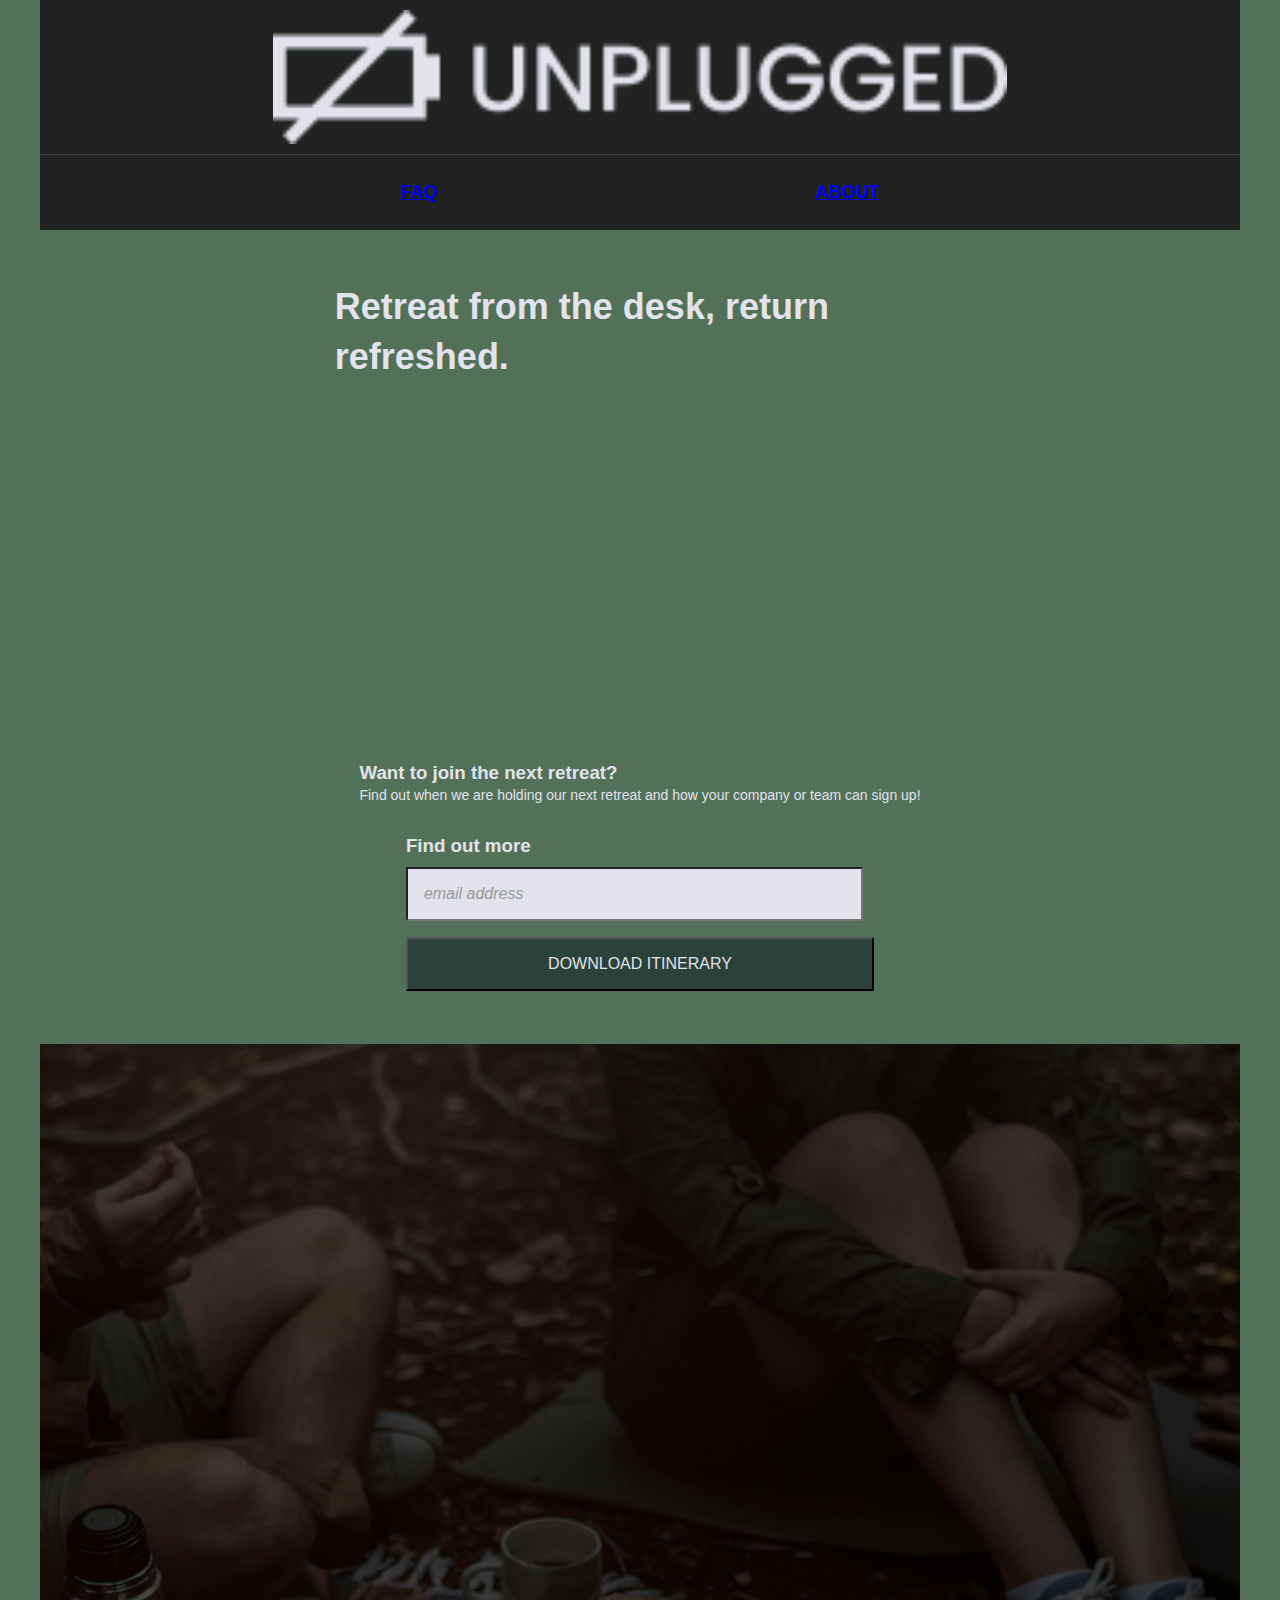
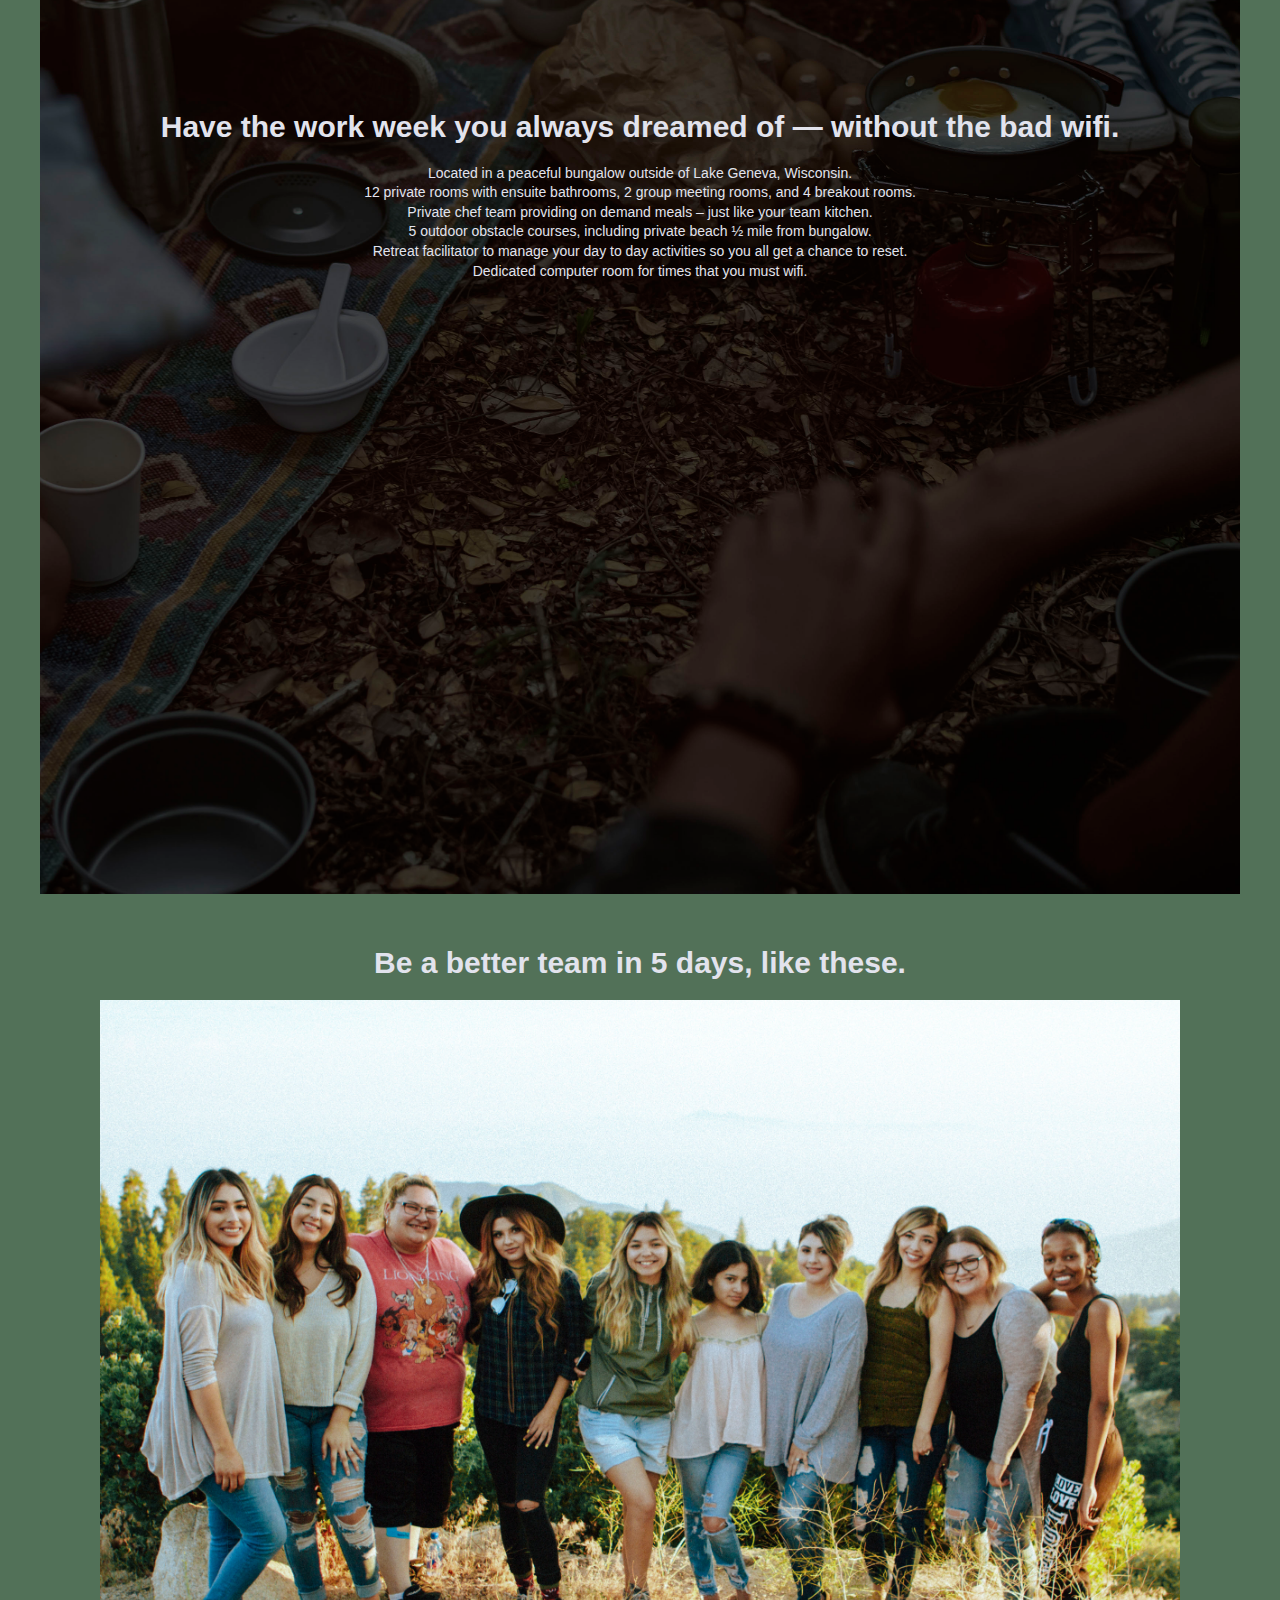
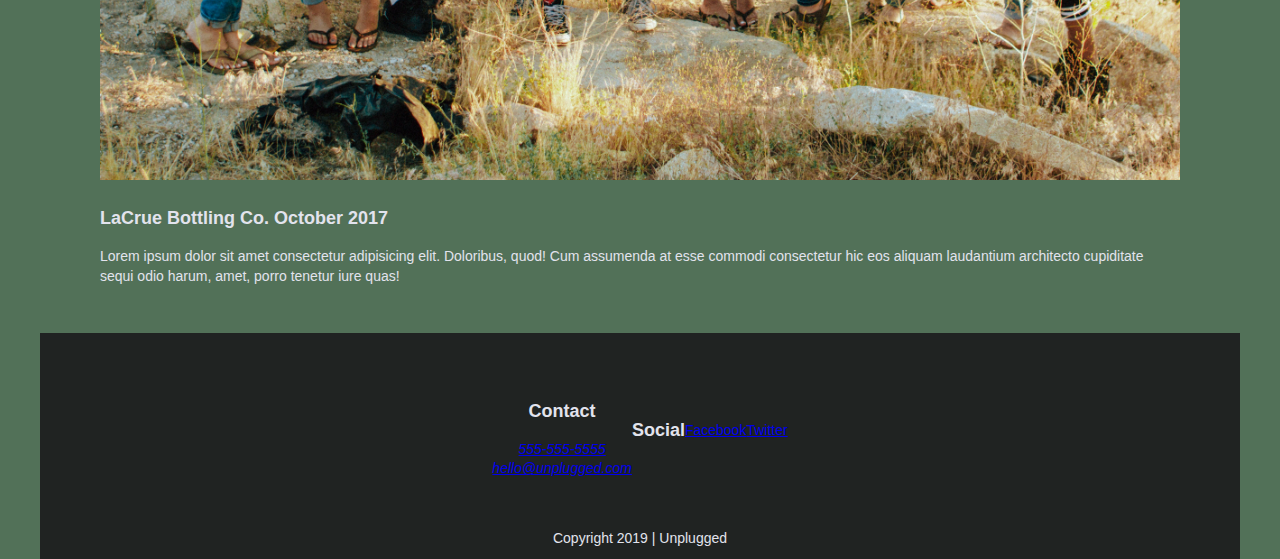
==== index.html @ 8e1329d7 "Add initial padding/margin/font-sizes." ====
<!doctype html>
<html class="no-js" lang="en">

<head>
  <meta charset="utf-8">
  <meta http-equiv="x-ua-compatible" content="ie=edge">
  
  <title>Unplugged Retreat</title>
  
  <meta name="description" content="">
  <meta name="viewport" content="width=device-width, initial-scale=1, shrink-to-fit=no">

  <link rel="manifest" href="site.webmanifest">
  <link rel="apple-touch-icon" href="icon.png">
  <!-- Place favicon.ico in the root directory -->

  <link rel="stylesheet" href="css/normalize.css">
  <link rel="stylesheet" href="css/main.css">
</head>

<body>
  <!--[if lte IE 9]>
    <p class="browserupgrade">You are using an <strong>outdated</strong> browser. Please <a href="https://browsehappy.com/">upgrade your browser</a> to improve your experience and security.</p>
  <![endif]-->

  <header>
    <div class="content-wrapper">
      <figure>
        <a href="#">
          <img src="img/logo.png" alt="unplugged logo">
        </a>
      </figure>
    </div> <!-- end of content-wrapper div -->

    <div class="header-divider"></div>

    <div class="content-wrapper">
      <nav>
        <ul>
          <li><a href="faq/index.html" target="_blank">FAQ</a></li>
          <li><a href="about/index.html" target="_blank">About</a></li>
        </ul>
      </nav>
    </div> <!-- end of content-wrapper div -->
  </header>

  <main>
    <section class="hero-area">
      <div class="content-wrapper">
        <h1>Retreat from the desk, return refreshed.</h1>
      </div> <!-- end of content-wrapper div -->
    </section>

    <aside>
        <div class="content-wrapper">
          <div class="form-description">
            <h3>Want to join the next retreat?</h3>
            <p>Find out when we are holding our next retreat and how your company or team can sign up!</p>
          </div>

        <div class="form">
          <h3>Find out more</h3>
          <input type="text" name="name" value="email address">
          <input type="button" value="Download Itinerary">
          <!-- <button class="button">Download itinerary</button> <------ different way to write this, above. -->
        </div>
      </div>
    </aside>

    <section class="features">
      <div class="content-wrapper">

        <h2>Have the work week you always dreamed of &mdash; without the bad wifi.</h2>

        <div class="features-items">
          <article>
            <!-- image (tent) -->
            <p class="fontawesome-icon"></p>
            <p class="features-item-description">Located in a peaceful bungalow outside of Lake Geneva, Wisconsin.</p>
          </article>

          <article>
            <!-- image (bed) -->
            <p class="fontawesome-icon"></p>
            <p class="features-item-description">12 private rooms with ensuite bathrooms, 2 group meeting rooms, and 4 breakout rooms.</p>
          </article>

          <article>
            <!-- image (utensils) -->
            <p class="fontawesome-icon"></p>
            <p class="features-item-description">Private chef team providing on demand meals &ndash; just like your team kitchen.</p>
          </article>

          <article>
            <!-- image (shoe prints) -->
            <p class="fontawesome-icon"></p>
            <p class="features-item-description">5 outdoor obstacle courses, including private beach &frac12; mile from bungalow.</p>
          </article>

          <article>
            <!-- image (smile) -->
            <p class="fontawesome-icon"></p>
            <p class="features-item-description">Retreat facilitator to manage your day to day activities so you all get a chance to reset.</p>
          </article>

          <article>
            <!-- image (wifi) -->
            <p class="fontawesome-icon"></p>
            <p class="features-item-description">Dedicated computer room for times that you must wifi.</p>
          </article>
        </div> <!-- end of features-items div -->

      </div> <!-- end of content-wrapper div -->
    </section>

    <section class="reviews">
      <div class="content-wrapper">
        <h2>Be a better team in 5 days, like these.</h2>
        <figure>
          <img src="img/omar-lopez-296944-unsplash.jpg" alt="Image of LaCrue Bottling Company team outside at the Unplugged Retreat.">
        </figure>

        <article>
          <div>
            <h4>LaCrue Bottling Co. October 2017</h4>
            <p>Lorem ipsum dolor sit amet consectetur adipisicing elit. Doloribus, quod! Cum assumenda at esse commodi consectetur hic eos aliquam laudantium architecto cupiditate sequi odio harum, amet, porro tenetur iure quas!</p>
          </div>
        </article>
      </div> <!-- end of content-wrapper div -->
    </section>
    
  </main>

  <footer>
    <div class="content-wrapper">
      <div class="footer-content">
        <div class="contact">
          <h4>Contact</h4>
          <address>
              <a href="tel:+5555555555">555-555-5555</a><br>
              <a href="mailto:hello@unplugged.com">hello@unplugged.com</a>
          </address>
          <!-- address content updated to be consistent with MDN docs, accessed 2.4.19. 
          div's and classes adjusted, as address had been used as a structural element.
          https://developer.mozilla.org/en-US/docs/Web/HTML/Element/address -->
        </div>
        <div class="social">
          <h4>Social</h4>
          <!--add links and icons here: facebook, twitter, instagram-->
          <div class="social-icons">
            <p><a href="https://www.facebook.com" target="_blank">Facebook</a></p>
            <p><a href="https://www.twitter.com" target="_blank">Twitter</a></p>
            <p><a href="https://www.instagram.com" target="_blank"></a></p>
          </div>
        </div>
      </div> <!-- end of footer-content div -->

    </div> <!-- end of content-wrapper div -->

    <div class="copyright">
      <p>Copyright 2019 | Unplugged</p>
    </div>
  </footer>

  <script src="js/vendor/modernizr-3.6.0.min.js"></script>
  <script src="https://code.jquery.com/jquery-3.3.1.min.js" integrity="sha256-FgpCb/KJQlLNfOu91ta32o/NMZxltwRo8QtmkMRdAu8=" crossorigin="anonymous"></script>
  <script>window.jQuery || document.write('<script src="js/vendor/jquery-3.3.1.min.js"><\/script>')</script>
  <script src="js/plugins.js"></script>
  <script src="js/main.js"></script>

  <!-- Google Analytics: change UA-XXXXX-Y to be your site's ID. -->
  <script>
    window.ga = function () { ga.q.push(arguments) }; ga.q = []; ga.l = +new Date;
    ga('create', 'UA-XXXXX-Y', 'auto'); ga('send', 'pageview')
  </script>
  <script src="https://www.google-analytics.com/analytics.js" async defer></script>
</body>

</html>
---- css/main.css ----
/*! HTML5 Boilerplate v6.1.0 | MIT License | https://html5boilerplate.com/ */

/*
 * What follows is the result of much research on cross-browser styling.
 * Credit left inline and big thanks to Nicolas Gallagher, Jonathan Neal,
 * Kroc Camen, and the H5BP dev community and team.
 */

/* ==========================================================================
   Base styles: opinionated defaults
   ========================================================================== */

html {
    color: #222;
    font-size: 1em;
    line-height: 1.4;
}

/*
 * Remove text-shadow in selection highlight:
 * https://twitter.com/miketaylr/status/12228805301
 *
 * Vendor-prefixed and regular ::selection selectors cannot be combined:
 * https://stackoverflow.com/a/16982510/7133471
 *
 * Customize the background color to match your design.
 */

::-moz-selection {
    background: #b3d4fc;
    text-shadow: none;
}

::selection {
    background: #b3d4fc;
    text-shadow: none;
}

/*
 * A better looking default horizontal rule
 */

hr {
    display: block;
    height: 1px;
    border: 0;
    border-top: 1px solid #ccc;
    margin: 1em 0;
    padding: 0;
}

/*
 * Remove the gap between audio, canvas, iframes,
 * images, videos and the bottom of their containers:
 * https://github.com/h5bp/html5-boilerplate/issues/440
 */

audio,
canvas,
iframe,
img,
svg,
video {
    vertical-align: middle;
}

/*
 * Remove default fieldset styles.
 */

fieldset {
    border: 0;
    margin: 0;
    padding: 0;
}

/*
 * Allow only vertical resizing of textareas.
 */

textarea {
    resize: vertical;
}

/* ==========================================================================
   Browser Upgrade Prompt
   ========================================================================== */

.browserupgrade {
    margin: 0.2em 0;
    background: #ccc;
    color: #000;
    padding: 0.2em 0;
}

/* ==========================================================================
   Author's custom styles
   ========================================================================== */

/* ---------------- Base styles ---------------- */

html {
    font-size: 16px;
}

body {
    background: rgb(82, 113, 88);
    /* update font-family later */
	color: rgb(226, 227, 237);
    font-family: Arial, Helvetica, sans-serif;
    font-size: 1em;
    margin: 0 auto;
    display: flex;
    justify-content: center;
    align-items: center;
    flex-flow: row wrap;
}

h1,
h2,
h3,
h4 {
    /* font-family: poppins */
    font-weight: 700;
    margin: 0;
}
h1 {
    font-size: 2.25em;
    margin-top: 52px;
}
h2 {
    font-size: 1.875em;
    margin: 48px 0 16px 0;
}
h4 {
    font-size: 1.125em;
    margin: 16px 0;
}

p,
address {
    margin: 0;
    /* font-family: open-sans */
    font-size: 0.875em;
}

/* ---------------- Mobile styles ---------------- */

/* --- Container / Layout --- */

header, 
main,
footer {
    max-width: 1200px;
    width: 100%;
    font-size: 1em;
    display: flex;
    justify-content: center;
    align-items: center;
    flex-flow: row wrap;
}

.content-wrapper {
    width: 90%;
    margin: 0 auto;
    font-size: 1em;
    display: flex;
    justify-content: center;
    align-items: center;
    flex-flow: row wrap;
}

/* ---------------- Base Header/Footer styles ---------------- */

/*** Header ***/

header,
footer {
    background: rgb(32, 35, 34);
}

header .content-wrapper figure {
    width: 68%;
    margin: 10px auto;
}

header .content-wrapper figure a img {
    width: 100%;
}

.header-divider {
    width: 100%;
    background-color: rgb(58, 58, 58);
    height: 1px;
}

header nav {
    width: 46%;
    display: flex;
    justify-content: space-between;
    align-items: center;
    flex-flow: row wrap;
}

header nav ul {
    /* margin: 0; */
    width: 100%;
    padding-left: 0;
    display: flex;
    justify-content: space-between;
    align-items: center;
    list-style-type: none;
}

header nav ul li {
    font-size: 1.125em;
    font-weight: 700;
    text-transform: uppercase;
    padding: 0.5em;
}

/*** Footer ***/

.footer-content {
    width: 63%;
    display: flex;
    justify-content: center;
    align-items: center;
    flex-flow: row wrap;
    text-align: center;
}

footer .social {
    display: flex;
    justify-content: center;
    align-items: center;
}

footer .social-icons {
    display: flex;
    justify-content: space-around;
    align-items: center;
    flex-flow: row nowrap;
}

footer .footer-content {
    margin: 50px 0;
    display: flex;
    justify-content: center;
    align-items: center;
    flex-flow: row wrap;
}

footer .copyright {
    margin-bottom: 10px;
}

/* ---------------- Mobile styles - Main Page ---------------- */

/*** Main - Hero Area ***/

main {
    font-size: 1em;
    flex-flow: row wrap;
}

.hero-area {
    height: 500px;
    background: url(../img/jake-melara-30679-unsplash.jpg) rgb(82, 113, 88) no-repeat center center;
    background-size: cover;
    /* does this need the display flex, etc? */
}

/*** Main - Aside ***/

/* is display flex needed below, like noted in class notes? */
aside {
    display: flex;
    justify-content: center;
    align-items: center;
    flex-flow: row wrap;
}

.form-description {
    margin: 30px 0 8px 0;
}

.form {
    margin: 19px 0 45px 0;
}

aside .form input {
    margin: 8px 0;
    padding: 16px;
}

aside .form input[type="text"] {
    width: 90%;
    background-color: rgb(226, 227, 237);
    color: #999;
    font-style: italic;
}

aside .form input[type="button"] {
    width: 100%;
    background-color: rgb(42, 66, 58);
    border: ; /* Adjust later */
    color: rgb(226, 227, 237);
    text-transform: uppercase;
}

/*** Main - Features Section ***/

.features {
    height: 1450px;
    background: url(../img/rawpixel-800820-unsplash1.jpg) rgb(82, 113, 88) no-repeat center center;
    background-size: cover;

    display: flex;
    justify-content: center;
    align-items: center;
    flex-flow: row wrap;
}

.features .features-items {
    width: 63%;
    display: flex;
    justify-content: center;
    align-items: center;
    flex-flow: row wrap;
    text-align: center;
}

p .fontawesome-icon {
    
}

p .features-item-description {
    
}

/*** Main - Reviews Section ***/

.reviews {
    display: flex;
    justify-content: center;
    align-items: center;
    flex-flow: row wrap;
}

.reviews div figure {
    margin: 0;
    padding: 0;
}

.reviews div figure img {
    max-width: 1200px;
    width: 100%;
}

.reviews div article {
    margin: 10px 0 46px 0;
}

.reviews div article h3 {
    width: 55%;
}


/* ---------------- Mobile styles - About Page ---------------- */

/*** Main - Mission Area ***/

.mission {
    display: flex;
    justify-content: flex-start;
    align-items: center;
    flex-flow: row wrap;
}

.general-contact .content-wrapper {
    justify-content: flex-start;
}

/* don't think i need this as a flex container since it already is one, above...
.general-contact {
    display: flex;
    justify-content: flex-start;
    align-items: center;
    flex-flow: row wrap;
} */

/* ---------------- Mobile styles - FAQ Page ---------------- */

/*** Main - FAQ Area ***/

.faq {
    display: flex;
    justify-content: center;
    align-items: center;
    flex-flow: row wrap;
}

/* ---------------- Media Queries ---------------- */

/*** Min-width 768px ***/
@media all and (min-width: 768px) {

}

/*** Min-width 1200px ***/
@media all and (min-width: 768px) {
    
}












/* ==========================================================================
   Helper classes
   ========================================================================== */

/*
 * Hide visually and from screen readers
 */

.hidden {
    display: none !important;
}

/*
 * Hide only visually, but have it available for screen readers:
 * https://snook.ca/archives/html_and_css/hiding-content-for-accessibility
 *
 * 1. For long content, line feeds are not interpreted as spaces and small width
 *    causes content to wrap 1 word per line:
 *    https://medium.com/@jessebeach/beware-smushed-off-screen-accessible-text-5952a4c2cbfe
 */

.visuallyhidden {
    border: 0;
    clip: rect(0 0 0 0);
    height: 1px;
    margin: -1px;
    overflow: hidden;
    padding: 0;
    position: absolute;
    width: 1px;
    white-space: nowrap; /* 1 */
}

/*
 * Extends the .visuallyhidden class to allow the element
 * to be focusable when navigated to via the keyboard:
 * https://www.drupal.org/node/897638
 */

.visuallyhidden.focusable:active,
.visuallyhidden.focusable:focus {
    clip: auto;
    height: auto;
    margin: 0;
    overflow: visible;
    position: static;
    width: auto;
    white-space: inherit;
}

/*
 * Hide visually and from screen readers, but maintain layout
 */

.invisible {
    visibility: hidden;
}

/*
 * Clearfix: contain floats
 *
 * For modern browsers
 * 1. The space content is one way to avoid an Opera bug when the
 *    `contenteditable` attribute is included anywhere else in the document.
 *    Otherwise it causes space to appear at the top and bottom of elements
 *    that receive the `clearfix` class.
 * 2. The use of `table` rather than `block` is only necessary if using
 *    `:before` to contain the top-margins of child elements.
 */

.clearfix:before,
.clearfix:after {
    content: " "; /* 1 */
    display: table; /* 2 */
}

.clearfix:after {
    clear: both;
}

/* ==========================================================================
   EXAMPLE Media Queries for Responsive Design.
   These examples override the primary ('mobile first') styles.
   Modify as content requires.
   ========================================================================== */

@media only screen and (min-width: 35em) {
    /* Style adjustments for viewports that meet the condition */
}

@media print,
       (-webkit-min-device-pixel-ratio: 1.25),
       (min-resolution: 1.25dppx),
       (min-resolution: 120dpi) {
    /* Style adjustments for high resolution devices */
}

/* ==========================================================================
   Print styles.
   Inlined to avoid the additional HTTP request:
   https://www.phpied.com/delay-loading-your-print-css/
   ========================================================================== */

@media print {
    *,
    *:before,
    *:after {
        background: transparent !important;
        color: #000 !important; /* Black prints faster */
        -webkit-box-shadow: none !important;
        box-shadow: none !important;
        text-shadow: none !important;
    }

    a,
    a:visited {
        text-decoration: underline;
    }

    a[href]:after {
        content: " (" attr(href) ")";
    }

    abbr[title]:after {
        content: " (" attr(title) ")";
    }

    /*
     * Don't show links that are fragment identifiers,
     * or use the `javascript:` pseudo protocol
     */

    a[href^="#"]:after,
    a[href^="javascript:"]:after {
        content: "";
    }

    pre {
        white-space: pre-wrap !important;
    }
    pre,
    blockquote {
        border: 1px solid #999;
        page-break-inside: avoid;
    }

    /*
     * Printing Tables:
     * http://css-discuss.incutio.com/wiki/Printing_Tables
     */

    thead {
        display: table-header-group;
    }

    tr,
    img {
        page-break-inside: avoid;
    }

    p,
    h2,
    h3 {
        orphans: 3;
        widows: 3;
    }

    h2,
    h3 {
        page-break-after: avoid;
    }
}
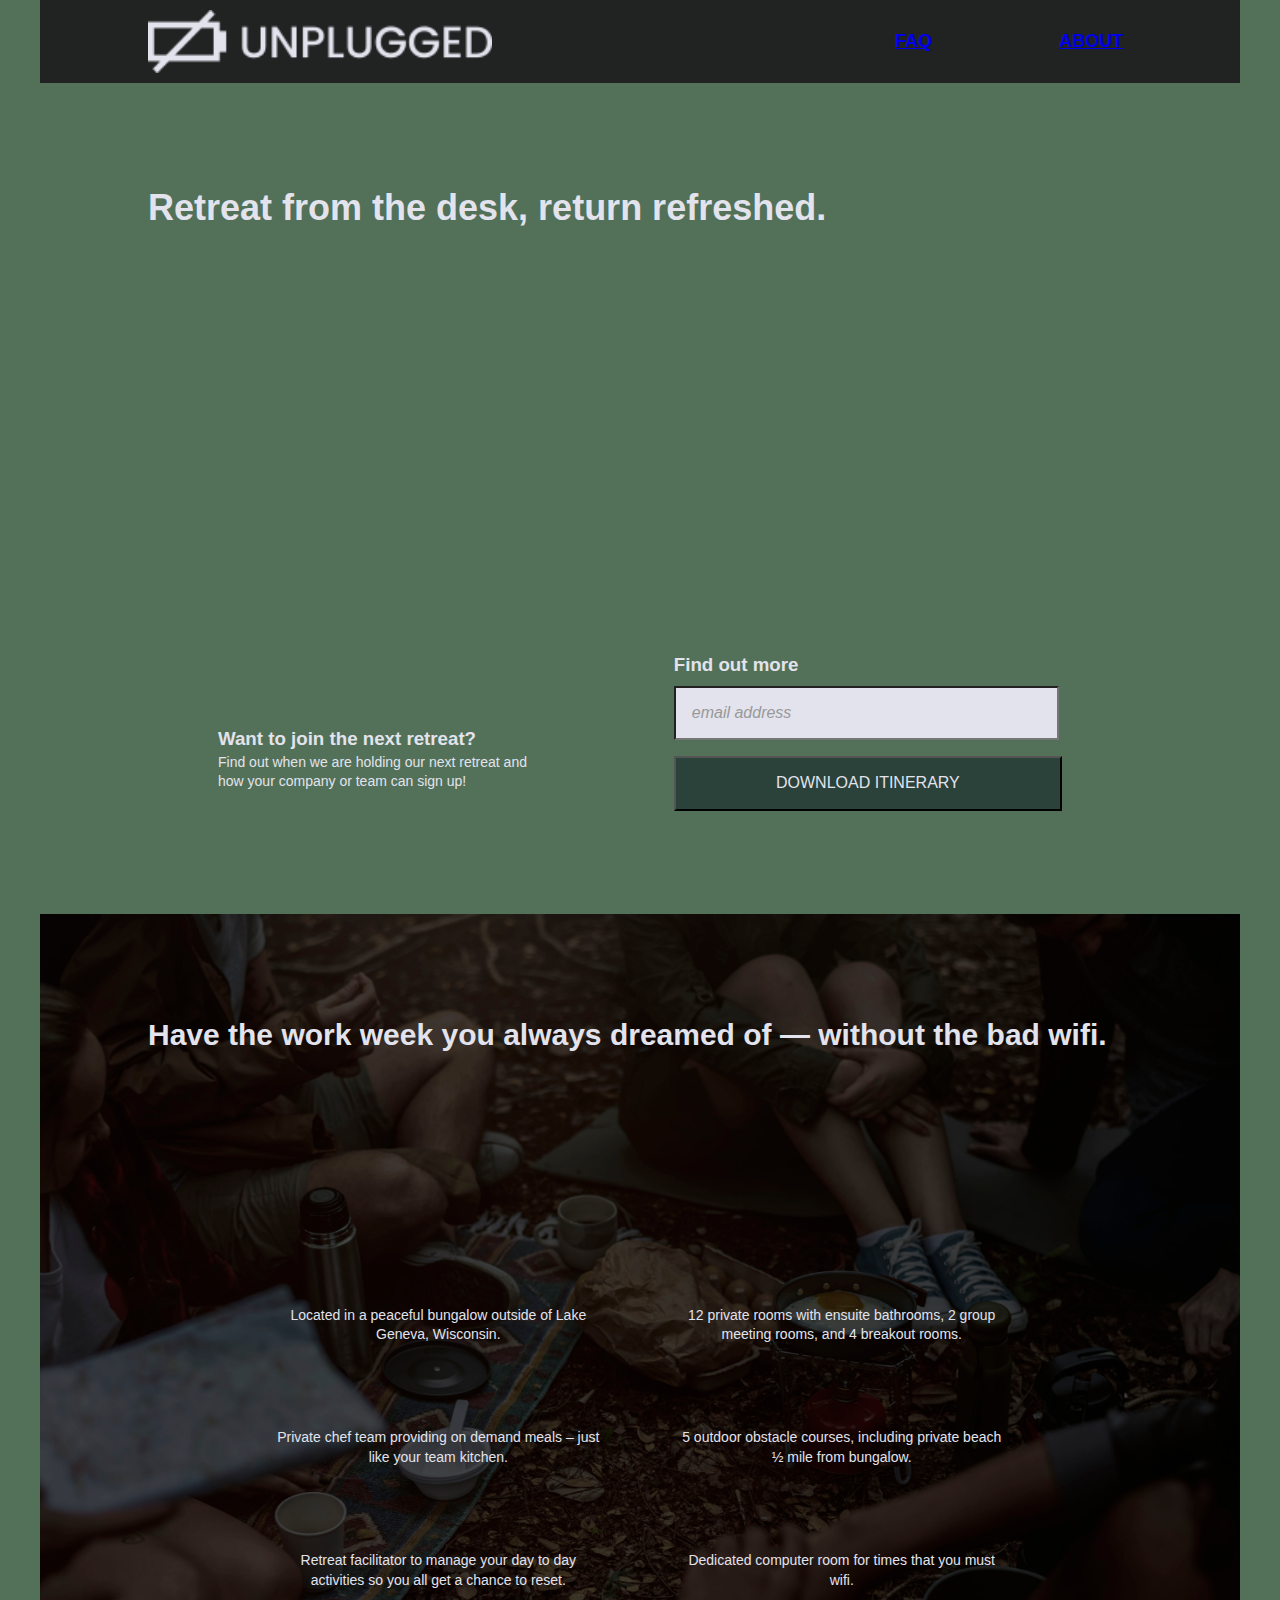
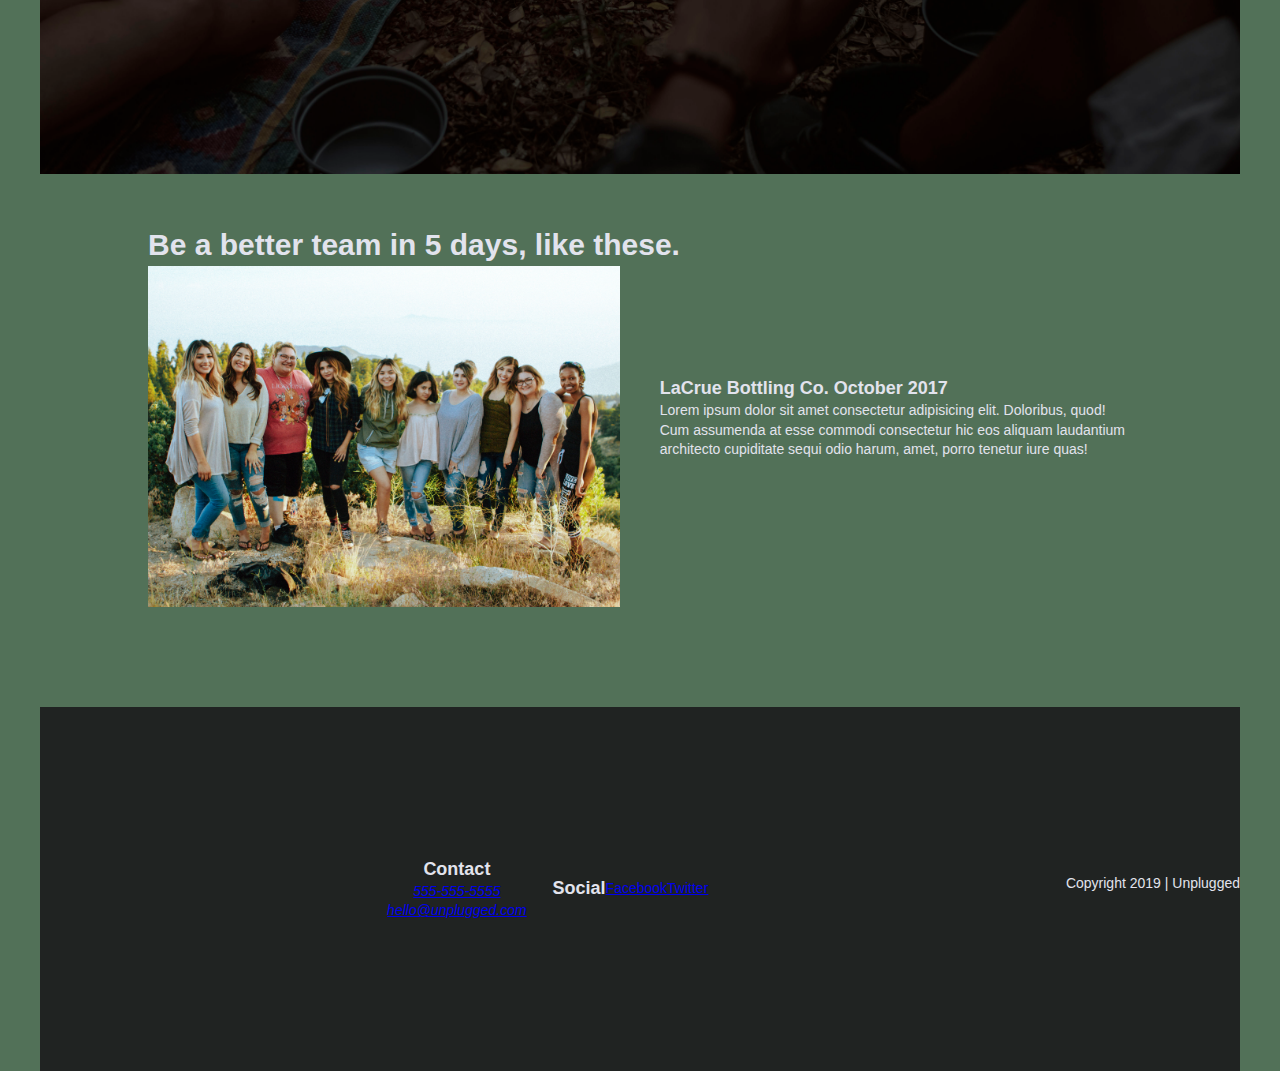
==== commit c70b137d: "Initial medium-sized media query for main page styled. Adjust header." ====
--- a/index.html
+++ b/index.html
@@ -30,11 +30,9 @@
           <img src="img/logo.png" alt="unplugged logo">
         </a>
       </figure>
-    </div> <!-- end of content-wrapper div -->
 
-    <div class="header-divider"></div>
+      <div class="header-divider"></div>
 
-    <div class="content-wrapper">
       <nav>
         <ul>
           <li><a href="faq/index.html" target="_blank">FAQ</a></li>
--- a/css/main.css
+++ b/css/main.css
@@ -126,15 +126,15 @@
 }
 h1 {
     font-size: 2.25em;
-    margin-top: 52px;
+    /* margin-top: 52px; */
 }
 h2 {
     font-size: 1.875em;
-    margin: 48px 0 16px 0;
+    /* margin: 48px 0 16px 0; */
 }
 h4 {
     font-size: 1.125em;
-    margin: 16px 0;
+    /* margin: 16px 0; */
 }
 
 p,
@@ -177,11 +177,23 @@
 header,
 footer {
     background: rgb(32, 35, 34);
+    display: flex;
+    justify-content: center;
+    align-items: center;
+    flex-flow: row wrap;
+}
+
+header {
+    /* padding: 15px 0; from course solution */
+} 
+
+header .content-wrapper {
+    margin: 0;
 }
 
 header .content-wrapper figure {
     width: 68%;
-    margin: 10px auto;
+    margin: 10px 0;
 }
 
 header .content-wrapper figure a img {
@@ -192,10 +204,11 @@
     width: 100%;
     background-color: rgb(58, 58, 58);
     height: 1px;
+    /* margin: 10px 0 20px 0; (per class code) */
 }
 
 header nav {
-    width: 46%;
+    width: 60%;
     display: flex;
     justify-content: space-between;
     align-items: center;
@@ -265,11 +278,17 @@
 }
 
 .hero-area {
+    width: 100%;
     height: 500px;
     background: url(../img/jake-melara-30679-unsplash.jpg) rgb(82, 113, 88) no-repeat center center;
     background-size: cover;
     /* does this need the display flex, etc? */
 }
+
+main .content-wrapper {
+    justify-content: flex-start;
+}
+
 
 /*** Main - Aside ***/
 
@@ -318,15 +337,19 @@
 
     display: flex;
     justify-content: center;
-    align-items: center;
-    flex-flow: row wrap;
+    align-items: stretch;
+    flex-flow: row wrap;
+}
+
+.features .content-wrapper {
+    align-items: stretch;
 }
 
 .features .features-items {
     width: 63%;
     display: flex;
     justify-content: center;
-    align-items: center;
+    align-items: stretch;
     flex-flow: row wrap;
     text-align: center;
 }
@@ -400,25 +423,6 @@
     align-items: center;
     flex-flow: row wrap;
 }
-
-/* ---------------- Media Queries ---------------- */
-
-/*** Min-width 768px ***/
-@media all and (min-width: 768px) {
-
-}
-
-/*** Min-width 1200px ***/
-@media all and (min-width: 768px) {
-    
-}
-
-
-
-
-
-
-
 
 
 
@@ -510,9 +514,78 @@
    Modify as content requires.
    ========================================================================== */
 
-@media only screen and (min-width: 35em) {
-    /* Style adjustments for viewports that meet the condition */
-}
+/*** Min-width 768px ***/
+@media all and (min-width: 768px) {
+    .content-wrapper {
+        width: 82%;
+        margin: 100px auto;
+    }
+    .header-divider {
+        display: none;
+    }
+    header .content-wrapper {
+        justify-content: space-between;
+    }
+    header .content-wrapper figure {
+        width: 35%;
+        margin: 10px 0;
+    }
+    header nav {
+        width: 25%;
+    }
+    .hero-area h1 {
+        width: 70%;
+    }
+    aside .content-wrapper {
+        justify-content: space-between;
+        margin: 50px auto;
+    }
+    .form-description {
+        width: 40%;
+    }
+    .form {
+        width: 46%;
+    }
+    .features {
+        height: 860px;
+    }
+    .features .features-items {
+        width: 82%;
+        justify-content: space-around;
+        margin: 0 auto;
+    }
+    .features .features-items article {
+        width: 40%;
+    }
+    .reviews .content-wrapper {
+        justify-content: space-between;
+        margin: 50px auto 100px auto;
+    }
+    .reviews h2 {
+        width: 77%;
+    }
+    .reviews div figure {
+        width: 48%;
+    }
+    .reviews div article {
+        width: 48%;
+    }
+    .footer-content {
+        justify-content: space-between;
+    }
+    .contact {
+        width: 25%;
+    }
+    .social {
+        width: 31%;
+    }
+}
+
+/*** Min-width 1200px ***/
+@media all and (min-width: 1200px) {
+    
+}
+
 
 @media print,
        (-webkit-min-device-pixel-ratio: 1.25),
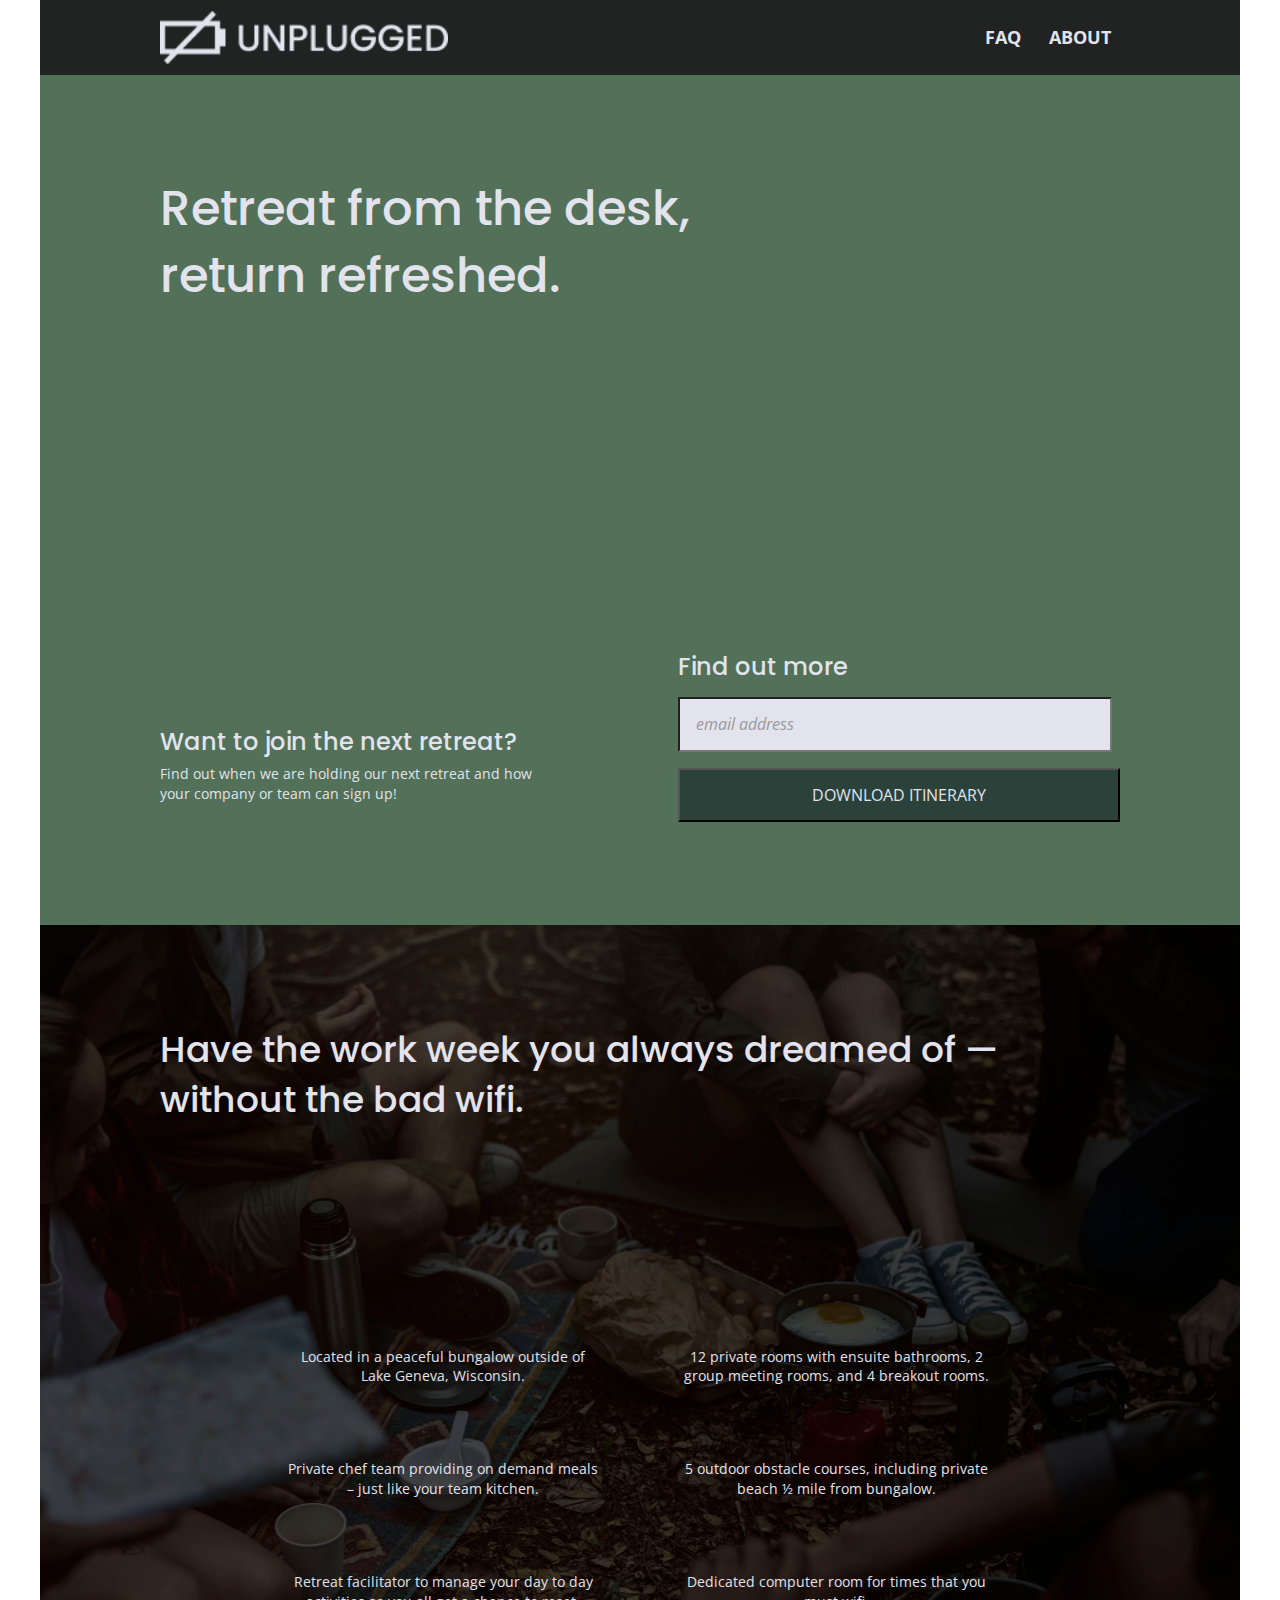
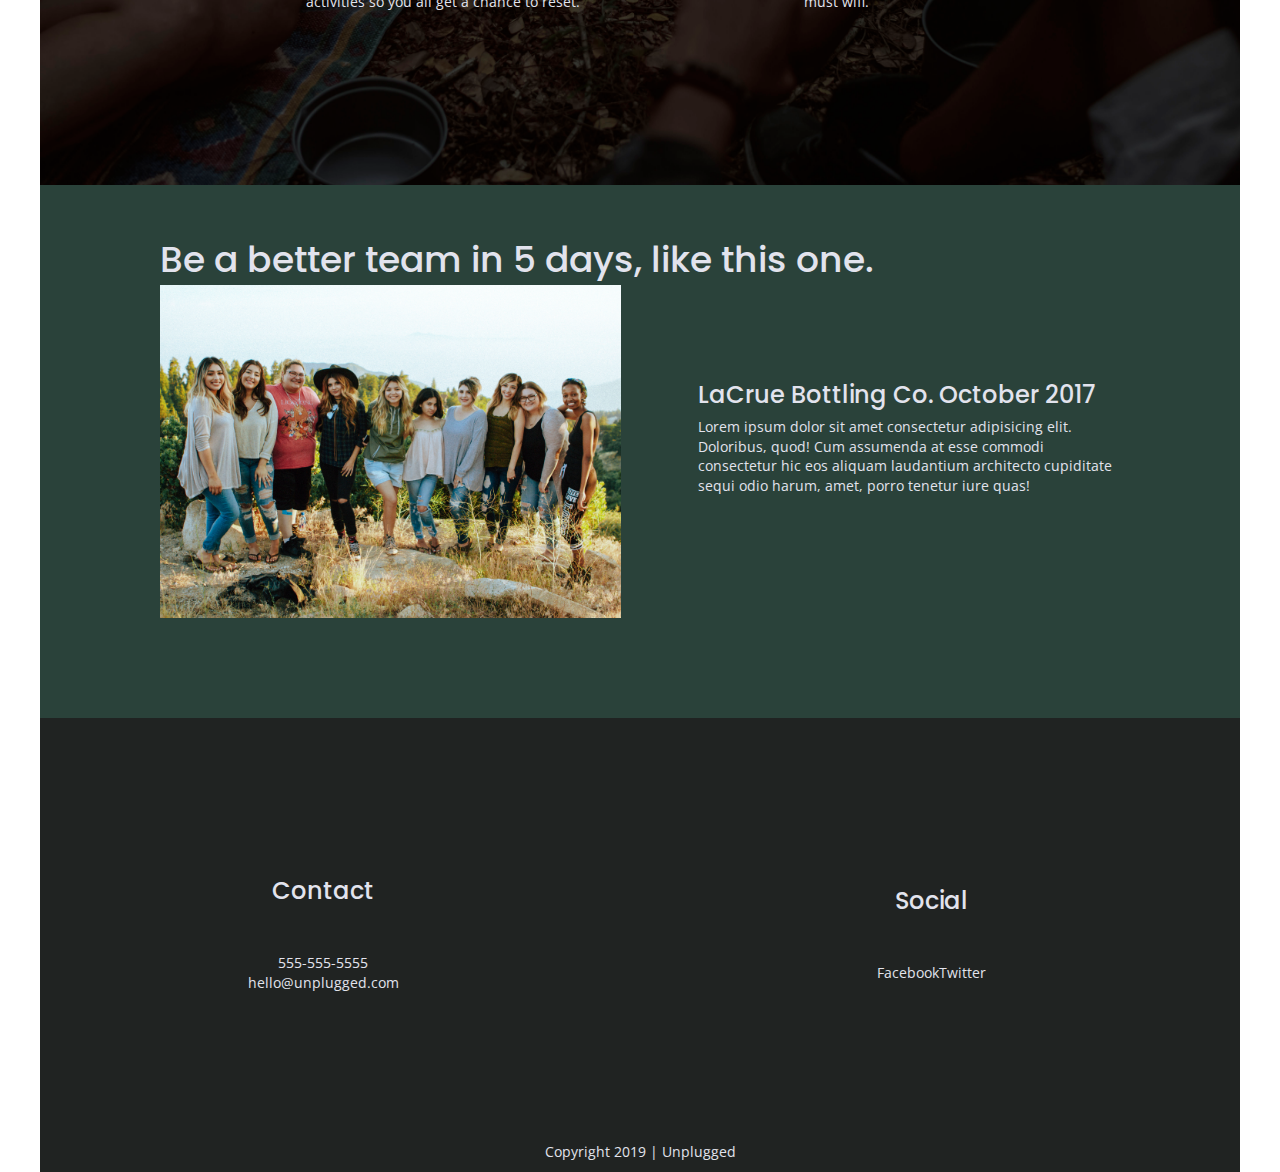
==== commit 014dab83: "Add fonts and google fonts links, update styles." ====
--- a/index.html
+++ b/index.html
@@ -14,6 +14,7 @@
   <link rel="apple-touch-icon" href="icon.png">
   <!-- Place favicon.ico in the root directory -->
 
+  <link href="https://fonts.googleapis.com/css?family=Open+Sans:400,700|Poppins:500,700" rel="stylesheet">
   <link rel="stylesheet" href="css/normalize.css">
   <link rel="stylesheet" href="css/main.css">
 </head>
@@ -52,12 +53,12 @@
     <aside>
         <div class="content-wrapper">
           <div class="form-description">
-            <h3>Want to join the next retreat?</h3>
+            <h4>Want to join the next retreat?</h4>
             <p>Find out when we are holding our next retreat and how your company or team can sign up!</p>
           </div>
 
         <div class="form">
-          <h3>Find out more</h3>
+          <h4>Find out more</h4>
           <input type="text" name="name" value="email address">
           <input type="button" value="Download Itinerary">
           <!-- <button class="button">Download itinerary</button> <------ different way to write this, above. -->
@@ -113,7 +114,7 @@
 
     <section class="reviews">
       <div class="content-wrapper">
-        <h2>Be a better team in 5 days, like these.</h2>
+        <h2>Be a better team in 5 days, like this one.</h2>
         <figure>
           <img src="img/omar-lopez-296944-unsplash.jpg" alt="Image of LaCrue Bottling Company team outside at the Unplugged Retreat.">
         </figure>
--- a/css/main.css
+++ b/css/main.css
@@ -104,10 +104,9 @@
 }
 
 body {
-    background: rgb(82, 113, 88);
     /* update font-family later */
 	color: rgb(226, 227, 237);
-    font-family: Arial, Helvetica, sans-serif;
+    font-family: 'Open Sans', sans-serif;
     font-size: 1em;
     margin: 0 auto;
     display: flex;
@@ -120,28 +119,41 @@
 h2,
 h3,
 h4 {
-    /* font-family: poppins */
-    font-weight: 700;
+    font-family: 'Poppins', sans-serif;
+    font-weight: 500;
     margin: 0;
 }
 h1 {
+    /* font-size: 2.25em; */
+    font-size: 3em;
+    /* font-size: 3.75em; */
+    /* line-height: 3em;  */
+}
+h2 {
+    /* font-size: 1.875em; */
     font-size: 2.25em;
-    /* margin-top: 52px; */
-}
-h2 {
-    font-size: 1.875em;
-    /* margin: 48px 0 16px 0; */
+    /* font-size: 2.25em; */
+    /* line-height: 3em; */
 }
 h4 {
-    font-size: 1.125em;
-    /* margin: 16px 0; */
+    /* font-size: 1.125em; */
+    font-size: 1.5em;
+    /* font-size: 1.875em; */
+    line-height: 1.875em;
 }
 
 p,
 address {
     margin: 0;
-    /* font-family: open-sans */
+    font-style: normal;
     font-size: 0.875em;
+    /* font-size: 0.875em; */
+    /* font-size: 1.125em; */
+}
+
+a {
+    text-decoration: none;
+    color: rgb(226, 227, 237);
 }
 
 /* ---------------- Mobile styles ---------------- */
@@ -162,7 +174,7 @@
 
 .content-wrapper {
     width: 90%;
-    margin: 0 auto;
+    margin: 50px auto;
     font-size: 1em;
     display: flex;
     justify-content: center;
@@ -236,6 +248,7 @@
 
 .footer-content {
     width: 63%;
+    margin: 50px 0;
     display: flex;
     justify-content: center;
     align-items: center;
@@ -243,10 +256,18 @@
     text-align: center;
 }
 
+footer .contact,
 footer .social {
     display: flex;
     justify-content: center;
     align-items: center;
+    flex-flow: row wrap;
+}
+
+.contact h4,
+.social h4 {
+    width: 100%;
+    padding-bottom: 20px;
 }
 
 footer .social-icons {
@@ -256,16 +277,10 @@
     flex-flow: row nowrap;
 }
 
-footer .footer-content {
-    margin: 50px 0;
-    display: flex;
-    justify-content: center;
-    align-items: center;
-    flex-flow: row wrap;
-}
-
 footer .copyright {
+    width: 90%;
     margin-bottom: 10px;
+    text-align: center;
 }
 
 /* ---------------- Mobile styles - Main Page ---------------- */
@@ -294,6 +309,8 @@
 
 /* is display flex needed below, like noted in class notes? */
 aside {
+    background-color: rgb(82, 113, 88);
+    width: 100%;
     display: flex;
     justify-content: center;
     align-items: center;
@@ -365,6 +382,7 @@
 /*** Main - Reviews Section ***/
 
 .reviews {
+    background-color: rgb(42, 66, 58);
     display: flex;
     justify-content: center;
     align-items: center;
@@ -395,6 +413,23 @@
 /*** Main - Mission Area ***/
 
 .mission {
+    background-color: rgb(82, 113, 88);
+    display: flex;
+    justify-content: flex-start;
+    align-items: center;
+    flex-flow: row wrap;
+}
+
+.map {
+    width: 100%;
+    /* place-holder color & height */
+    background-color: rgb(82, 113, 88);
+    height: 300px;
+}
+
+.general-contact {
+    width: 100%;
+    background-color: rgb(42, 66, 58);
     display: flex;
     justify-content: flex-start;
     align-items: center;
@@ -405,19 +440,32 @@
     justify-content: flex-start;
 }
 
-/* don't think i need this as a flex container since it already is one, above...
-.general-contact {
+.contact-content {
     display: flex;
     justify-content: flex-start;
     align-items: center;
     flex-flow: row wrap;
-} */
+}
+
+.general-info,
+.facilitator {
+    width: 100%;
+}
+
+.general-info,
+.facilitator,
+.general-info address,
+.facilitator address {
+    margin-top: 16px;
+}
+
 
 /* ---------------- Mobile styles - FAQ Page ---------------- */
 
 /*** Main - FAQ Area ***/
 
 .faq {
+    background-color: rgb(82, 113, 88);
     display: flex;
     justify-content: center;
     align-items: center;
@@ -516,6 +564,7 @@
 
 /*** Min-width 768px ***/
 @media all and (min-width: 768px) {
+    /*** Base styles/header & footer styles ***/
     .content-wrapper {
         width: 82%;
         margin: 100px auto;
@@ -530,11 +579,27 @@
         width: 35%;
         margin: 10px 0;
     }
-    header nav {
+    header .content-wrapper nav {
+        width: 20%;
+    }
+    .footer-content {
+        justify-content: space-between;
+        width: 80%;
+    }
+    footer .contact {
         width: 25%;
     }
+    footer .social {
+        width: 31%;
+    }
+    .contact h4,
+    .social h4 {
+        padding-bottom: 40px;
+    }
+
+    /*** media query 768px - Main page ***/
     .hero-area h1 {
-        width: 70%;
+        width: 85%;
     }
     aside .content-wrapper {
         justify-content: space-between;
@@ -564,26 +629,80 @@
     .reviews h2 {
         width: 77%;
     }
-    .reviews div figure {
-        width: 48%;
-    }
+    .reviews div figure,
     .reviews div article {
         width: 48%;
     }
-    .footer-content {
+
+    /*** media query 768px - About page ***/
+    .mission .content-wrapper .mission-content {
+        display: flex;
         justify-content: space-between;
-    }
-    .contact {
-        width: 25%;
-    }
-    .social {
-        width: 31%;
+        align-items: center;
+        flex-flow: row wrap;
+    }
+    .mission-content p {
+        width: 46%;
+        padding-top: 50px;
+    }
+    .general-info,
+    .facilitator {
+        width: 40%;
+        margin-top: 50px;
+    }
+    .general-info address,
+    .facilitator address {
+        margin-top: 18px;
+    }
+    .contact-content {
+        width: 100%;
+        justify-content: space-between;
+    }
+
+    /*** media query 768px - About page ***/
+    .faq .content-wrapper {
+        justify-content: space-between;
+        align-items: flex-start;
+    }
+    .faq .content-wrapper h2 {
+        width: 100%;
+    }
+    .faq-content {
+        width: 46%;
+        margin-top: 40px;
     }
 }
 
 /*** Min-width 1200px ***/
 @media all and (min-width: 1200px) {
-    
+    /*** Base styles/header & footer styles ***/
+    .content-wrapper {
+        width: 80%;
+    }
+    header .content-wrapper figure {
+        width: 30%;
+    }
+    header .content-wrapper nav {
+        width: 15%;
+    }
+    .footer-content {
+        width: 88%;
+    }
+    .hero-area h1 {
+        width: 70%;
+    }
+    .reviews .content-wrapper article {
+        padding-left: 40px;
+        width: 44%;
+    }
+    .mission h2 {
+        width: 91%;
+    }
+    .general-info,
+    .facilitator {
+        width: 35%;
+        margin-top: 50px;
+    }
 }
 
 
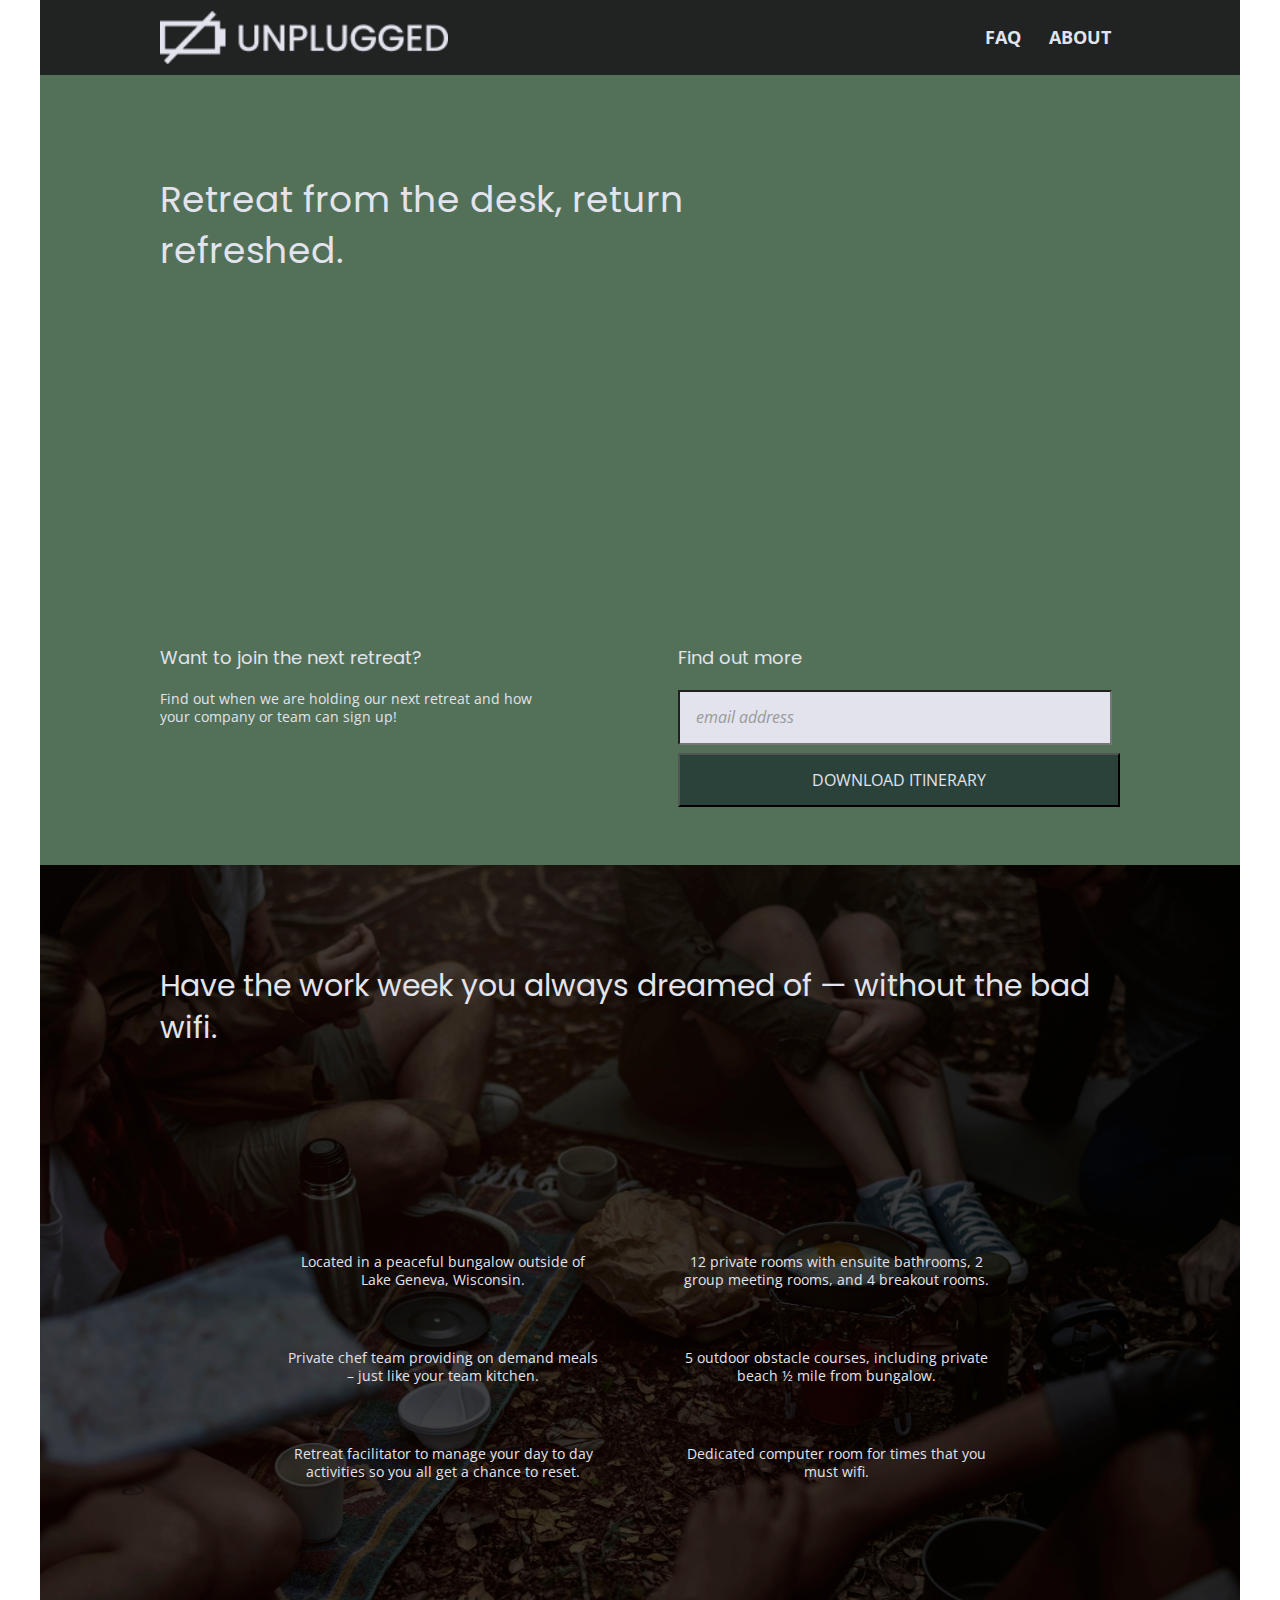
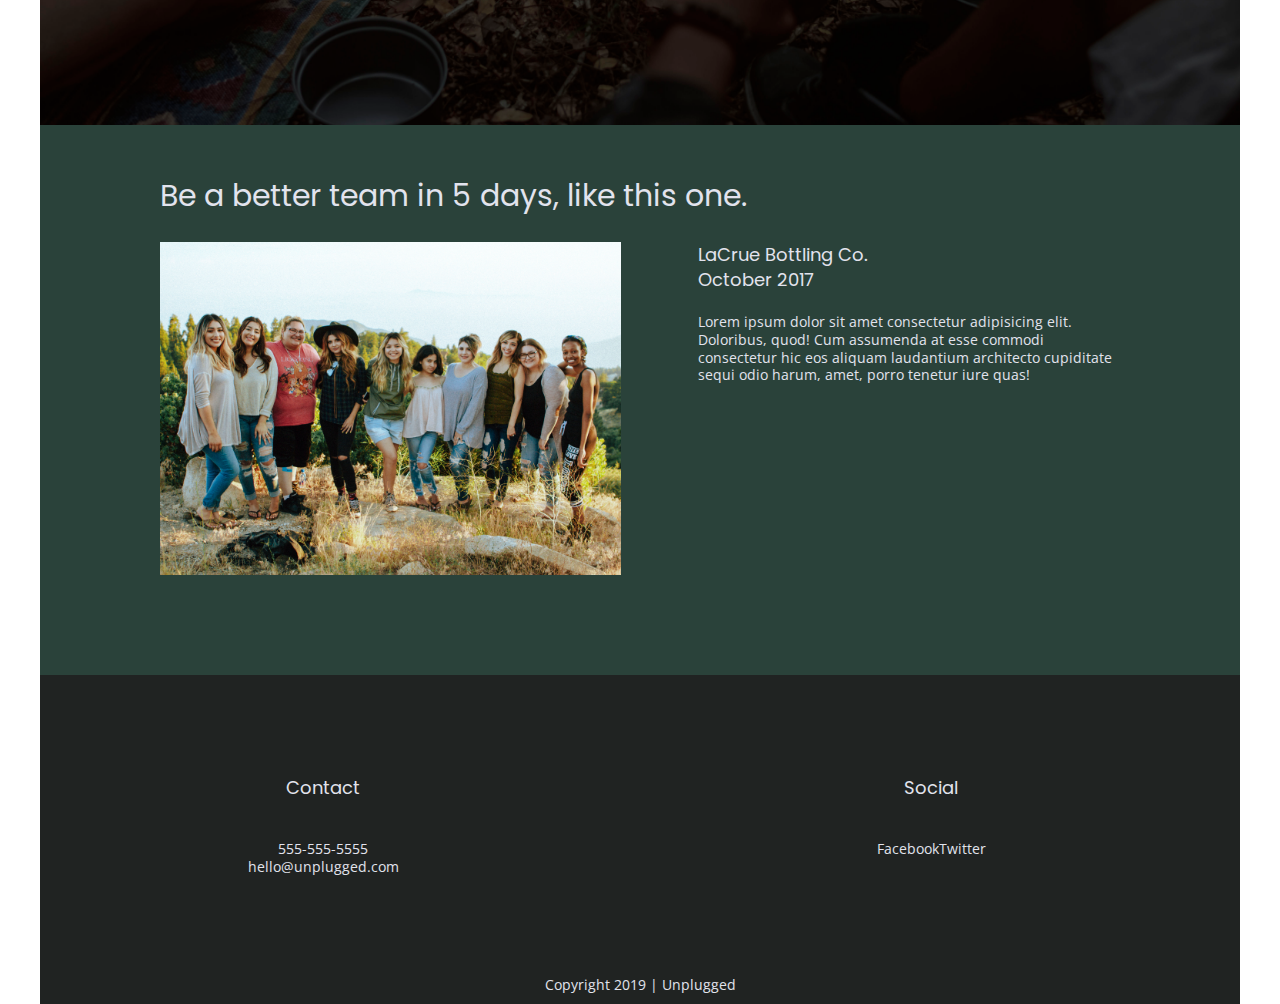
==== commit 557e9973: "Fine-tune layout and font styles." ====
--- a/index.html
+++ b/index.html
@@ -14,7 +14,7 @@
   <link rel="apple-touch-icon" href="icon.png">
   <!-- Place favicon.ico in the root directory -->
 
-  <link href="https://fonts.googleapis.com/css?family=Open+Sans:400,700|Poppins:500,700" rel="stylesheet">
+  <link href="https://fonts.googleapis.com/css?family=Open+Sans:400,700|Poppins:400,700" rel="stylesheet">
   <link rel="stylesheet" href="css/normalize.css">
   <link rel="stylesheet" href="css/main.css">
 </head>
--- a/css/main.css
+++ b/css/main.css
@@ -120,26 +120,27 @@
 h3,
 h4 {
     font-family: 'Poppins', sans-serif;
-    font-weight: 500;
+    font-weight: 400;
     margin: 0;
 }
 h1 {
-    /* font-size: 2.25em; */
-    font-size: 3em;
+    font-size: 2.25em;
+    /* font-size: 3em; */
     /* font-size: 3.75em; */
     /* line-height: 3em;  */
 }
 h2 {
-    /* font-size: 1.875em; */
-    font-size: 2.25em;
+    font-size: 1.875em;
+    /* font-size: 2.25em; */
     /* font-size: 2.25em; */
     /* line-height: 3em; */
 }
+h3,
 h4 {
-    /* font-size: 1.125em; */
-    font-size: 1.5em;
+    font-size: 1.125em;
+    /* font-size: 1.5em; */
     /* font-size: 1.875em; */
-    line-height: 1.875em;
+    /* line-height: 1.875em; */
 }
 
 p,
@@ -147,6 +148,7 @@
     margin: 0;
     font-style: normal;
     font-size: 0.875em;
+    line-height: 1.285;
     /* font-size: 0.875em; */
     /* font-size: 1.125em; */
 }
@@ -154,6 +156,12 @@
 a {
     text-decoration: none;
     color: rgb(226, 227, 237);
+}
+
+ul,
+ol {
+    list-style-type: none;
+    padding-left: 0;
 }
 
 /* ---------------- Mobile styles ---------------- */
@@ -228,13 +236,10 @@
 }
 
 header nav ul {
-    /* margin: 0; */
-    width: 100%;
-    padding-left: 0;
+    width: 100%;
     display: flex;
     justify-content: space-between;
     align-items: center;
-    list-style-type: none;
 }
 
 header nav ul li {
@@ -248,10 +253,9 @@
 
 .footer-content {
     width: 63%;
-    margin: 50px 0;
-    display: flex;
-    justify-content: center;
-    align-items: center;
+    display: flex;
+    justify-content: center;
+    align-items: flex-start;
     flex-flow: row wrap;
     text-align: center;
 }
@@ -264,6 +268,10 @@
     flex-flow: row wrap;
 }
 
+footer .contact {
+    margin-bottom: 50px;
+}
+
 .contact h4,
 .social h4 {
     width: 100%;
@@ -275,6 +283,12 @@
     justify-content: space-around;
     align-items: center;
     flex-flow: row nowrap;
+}
+
+footer .social-icons p {
+    display: flex;
+    justify-content: center;
+    align-items: center;
 }
 
 footer .copyright {
@@ -283,7 +297,7 @@
     text-align: center;
 }
 
-/* ---------------- Mobile styles - Main Page ---------------- */
+/* ---------------- Main Page ---------------- */
 
 /*** Main - Hero Area ***/
 
@@ -297,11 +311,14 @@
     height: 500px;
     background: url(../img/jake-melara-30679-unsplash.jpg) rgb(82, 113, 88) no-repeat center center;
     background-size: cover;
-    /* does this need the display flex, etc? */
+    display: flex;
+    justify-content: center;
+    align-items: flex-start;
+    flex-flow: row wrap;
 }
 
 main .content-wrapper {
-    justify-content: flex-start;
+    justify-content: center;
 }
 
 
@@ -317,6 +334,10 @@
     flex-flow: row wrap;
 }
 
+aside h4 {
+    margin: 20px 0;
+}
+
 .form-description {
     margin: 30px 0 8px 0;
 }
@@ -326,7 +347,7 @@
 }
 
 aside .form input {
-    margin: 8px 0;
+    margin-bottom: 8px;
     padding: 16px;
 }
 
@@ -354,21 +375,30 @@
 
     display: flex;
     justify-content: center;
-    align-items: stretch;
+    /* may not need align-items once fontawesome is linked */
+    /* align-items: stretch; */
     flex-flow: row wrap;
 }
 
 .features .content-wrapper {
-    align-items: stretch;
+    /* align-items: stretch; */
+}
+
+.features h2 {
+    margin-bottom: 60px;
 }
 
 .features .features-items {
     width: 63%;
     display: flex;
     justify-content: center;
-    align-items: stretch;
+    /* align-items: stretch; */
     flex-flow: row wrap;
     text-align: center;
+}
+
+.features article {
+    margin: 30px 0;
 }
 
 p .fontawesome-icon {
@@ -385,39 +415,51 @@
     background-color: rgb(42, 66, 58);
     display: flex;
     justify-content: center;
-    align-items: center;
-    flex-flow: row wrap;
-}
-
-.reviews div figure {
+    flex-flow: row wrap;
+}
+
+.reviews .content-wrapper {
+    align-items: flex-start;
+}
+
+.reviews h2 {
+    margin-bottom: 30px;
+}
+
+.reviews figure {
     margin: 0;
     padding: 0;
 }
 
-.reviews div figure img {
+.reviews figure img {
     max-width: 1200px;
     width: 100%;
 }
 
-.reviews div article {
-    margin: 10px 0 46px 0;
-}
-
-.reviews div article h3 {
+.reviews article {
+    margin-top: 10px;
+}
+
+.reviews article h4 {
     width: 55%;
-}
-
-
-/* ---------------- Mobile styles - About Page ---------------- */
+    margin-bottom: 20px;
+}
+
+
+/* ---------------- About Page ---------------- */
 
 /*** Main - Mission Area ***/
 
 .mission {
-    background-color: rgb(82, 113, 88);
+    background-color: rgb(112, 133, 116);
     display: flex;
     justify-content: flex-start;
     align-items: center;
     flex-flow: row wrap;
+}
+
+.mission-content p {
+    margin-top: 20px;
 }
 
 .map {
@@ -452,11 +494,8 @@
     width: 100%;
 }
 
-.general-info,
-.facilitator,
-.general-info address,
-.facilitator address {
-    margin-top: 16px;
+.contact-content h4 {
+    margin: 16px 0;
 }
 
 
@@ -472,7 +511,13 @@
     flex-flow: row wrap;
 }
 
-
+.faq-content {
+    width: 100%;
+}
+
+.faq h4 {
+    margin: 40px 0 20px 0;
+}
 
 
 
@@ -564,11 +609,14 @@
 
 /*** Min-width 768px ***/
 @media all and (min-width: 768px) {
-    /*** Base styles/header & footer styles ***/
+    
+    /* Base style */
     .content-wrapper {
         width: 82%;
         margin: 100px auto;
     }
+
+    /* Header */
     .header-divider {
         display: none;
     }
@@ -582,12 +630,15 @@
     header .content-wrapper nav {
         width: 20%;
     }
+
+    /* Footer */
     .footer-content {
         justify-content: space-between;
-        width: 80%;
+        width: 78%;
     }
     footer .contact {
         width: 25%;
+        margin-bottom: 0;
     }
     footer .social {
         width: 31%;
@@ -598,19 +649,32 @@
     }
 
     /*** media query 768px - Main page ***/
+    main .content-wrapper {
+        justify-content: flex-start;
+        align-items: flex-start;
+    }
+    .hero-area {
+        justify-content: flex-start;
+    }
     .hero-area h1 {
-        width: 85%;
+        width: 83%;
     }
     aside .content-wrapper {
         justify-content: space-between;
-        margin: 50px auto;
+        margin: 50px 0;
     }
     .form-description {
         width: 40%;
+        /* width: 40%; 35% in solution */
+        margin: 0;
     }
     .form {
         width: 46%;
-    }
+        /* width: 40%; 35% in solution */
+        margin: 0;
+    }
+
+    /* Features */
     .features {
         height: 860px;
     }
@@ -626,40 +690,45 @@
         justify-content: space-between;
         margin: 50px auto 100px auto;
     }
+
+    /* Reviews */
     .reviews h2 {
         width: 77%;
-    }
-    .reviews div figure,
-    .reviews div article {
+        margin-bottom: 25px;
+    }
+    .reviews figure {
         width: 48%;
     }
+    .reviews figure,
+    .reviews article {
+        width: 48%;
+        margin-top: 0;
+    }
 
     /*** media query 768px - About page ***/
-    .mission .content-wrapper .mission-content {
+    .mission-content {
         display: flex;
         justify-content: space-between;
         align-items: center;
         flex-flow: row wrap;
     }
     .mission-content p {
-        width: 46%;
-        padding-top: 50px;
+        width: 47%;
+        margin-top: 36px;
+    }
+    .contact-content {
+        width: 100%;
+        justify-content: space-between;
+    }
+    .contact-content h4 {
+        margin: 20px 0;
     }
     .general-info,
     .facilitator {
         width: 40%;
-        margin-top: 50px;
-    }
-    .general-info address,
-    .facilitator address {
-        margin-top: 18px;
-    }
-    .contact-content {
-        width: 100%;
-        justify-content: space-between;
-    }
-
-    /*** media query 768px - About page ***/
+    }
+
+    /*** media query 768px - FAQ page ***/
     .faq .content-wrapper {
         justify-content: space-between;
         align-items: flex-start;
@@ -669,39 +738,55 @@
     }
     .faq-content {
         width: 46%;
-        margin-top: 40px;
     }
 }
 
 /*** Min-width 1200px ***/
 @media all and (min-width: 1200px) {
-    /*** Base styles/header & footer styles ***/
+    /*** Base styles ***/
     .content-wrapper {
         width: 80%;
     }
+
+    /* Header */
     header .content-wrapper figure {
         width: 30%;
     }
     header .content-wrapper nav {
         width: 15%;
     }
+
+    /* Footer */
     .footer-content {
         width: 88%;
-    }
+        justify-content: space-between;
+    }
+
+    /* Main - Hero */
     .hero-area h1 {
         width: 70%;
     }
+
+    /* Main - Reviews */
     .reviews .content-wrapper article {
         padding-left: 40px;
         width: 44%;
     }
+    
+    /*** About page ***/
     .mission h2 {
         width: 91%;
+        margin-bottom: 100px;
+    }
+    .mission-content p {
+        width: 45%;
+    }
+    .contact-content h4 {
+        margin: 40px 0;
     }
     .general-info,
     .facilitator {
         width: 35%;
-        margin-top: 50px;
     }
 }
 
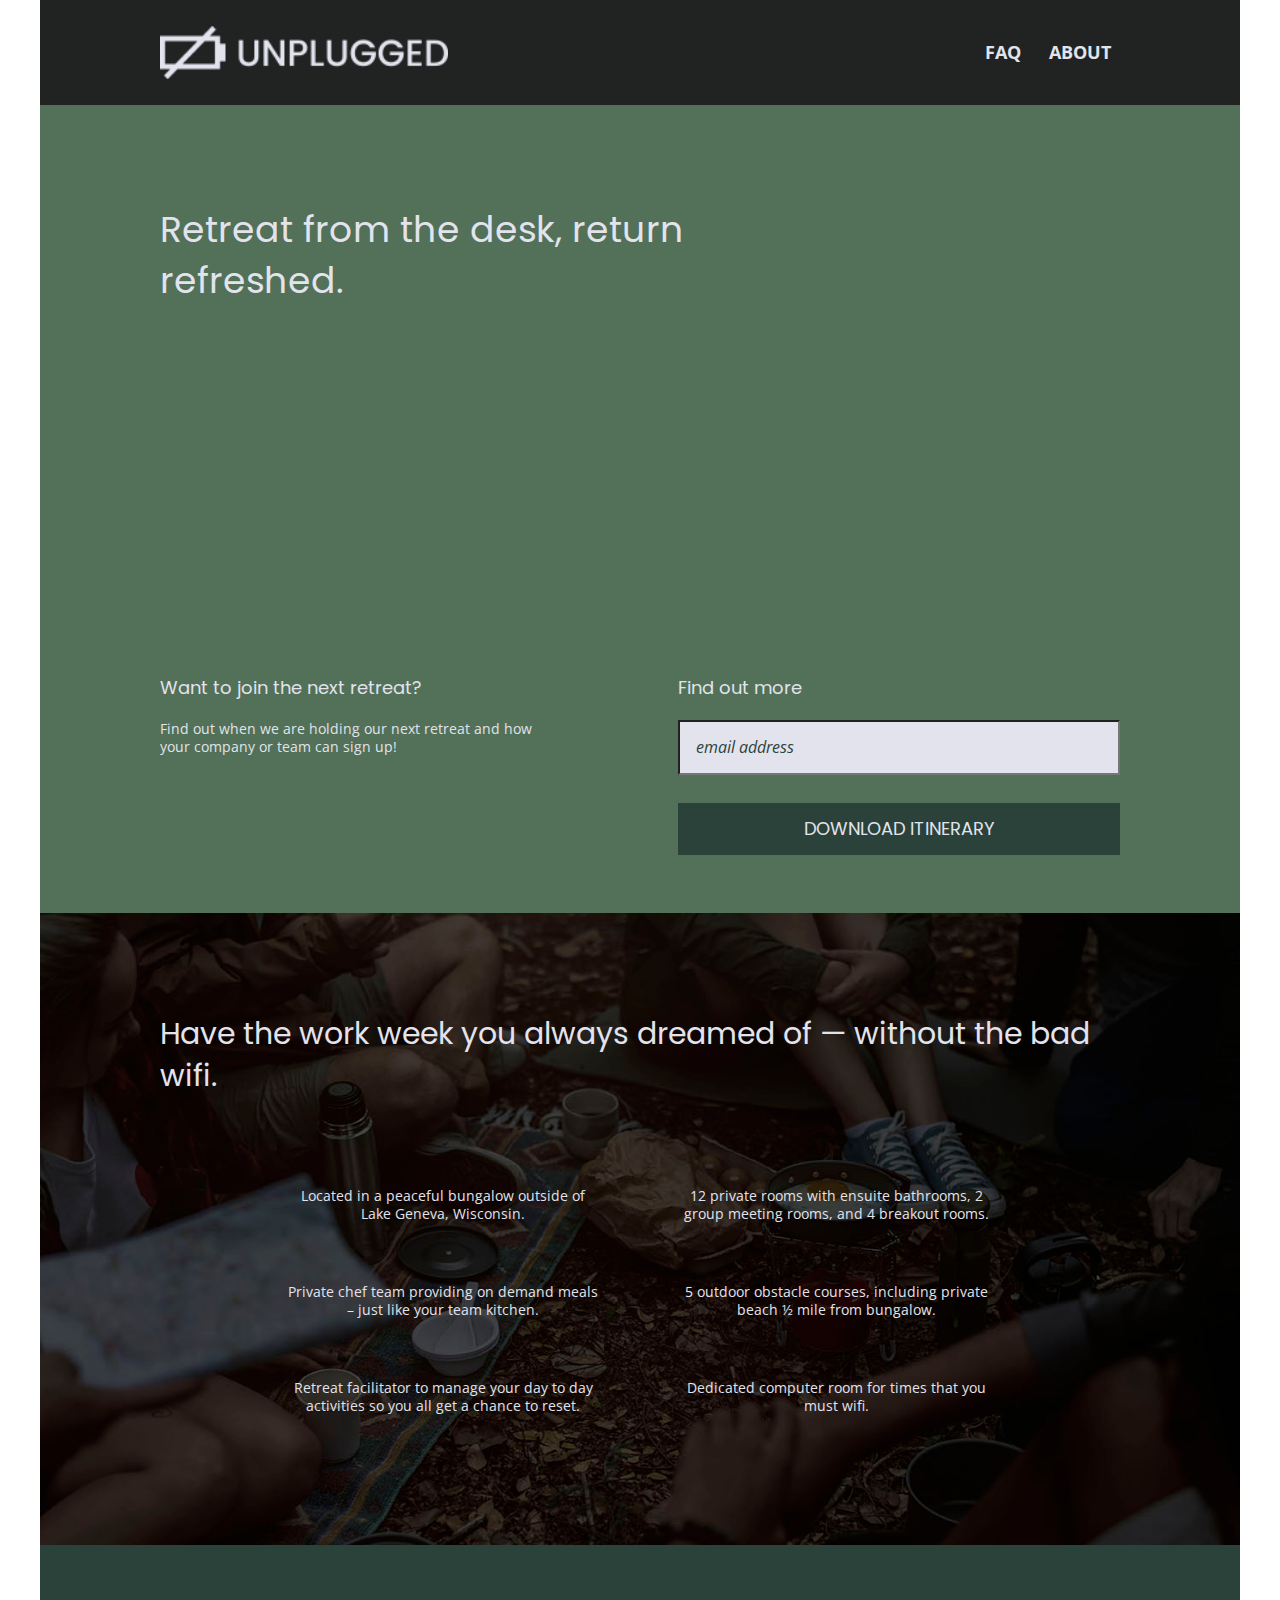
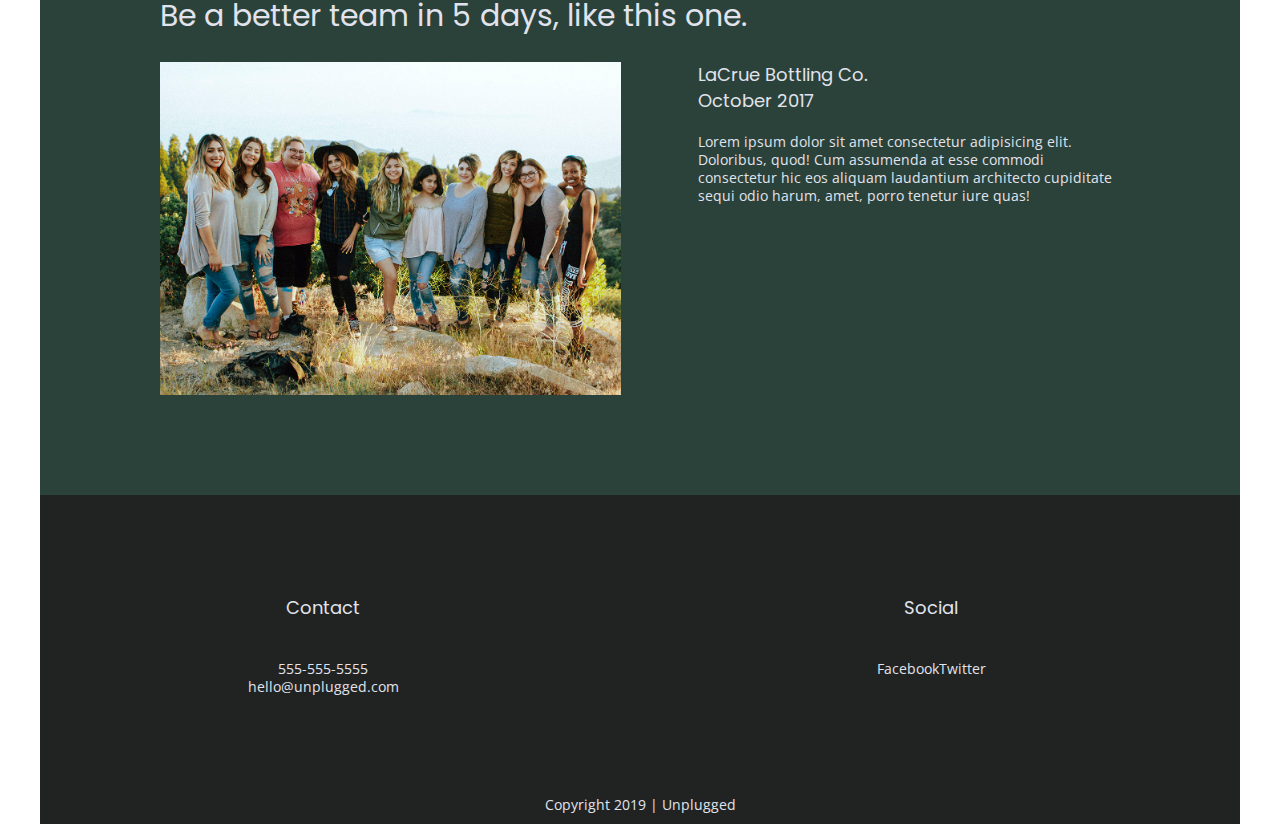
==== commit c9f97217: "Add fontawesome icons and links." ====
--- a/index.html
+++ b/index.html
@@ -15,6 +15,7 @@
   <!-- Place favicon.ico in the root directory -->
 
   <link href="https://fonts.googleapis.com/css?family=Open+Sans:400,700|Poppins:400,700" rel="stylesheet">
+  <link rel="stylesheet" href="https://use.fontawesome.com/releases/v5.7.1/css/all.css" integrity="sha384-fnmOCqbTlWIlj8LyTjo7mOUStjsKC4pOpQbqyi7RrhN7udi9RwhKkMHpvLbHG9Sr" crossorigin="anonymous">
   <link rel="stylesheet" href="css/normalize.css">
   <link rel="stylesheet" href="css/main.css">
 </head>
@@ -73,38 +74,50 @@
 
         <div class="features-items">
           <article>
-            <!-- image (tent) -->
-            <p class="fontawesome-icon"></p>
+            <p class="fontawesome-icon">
+              <i class="fas fa-campground"></i>
+              <span class="visuallyhidden">Tent icon</span>
+            </p>
             <p class="features-item-description">Located in a peaceful bungalow outside of Lake Geneva, Wisconsin.</p>
           </article>
 
           <article>
-            <!-- image (bed) -->
-            <p class="fontawesome-icon"></p>
+            <p class="fontawesome-icon">
+              <i class="fas fa-bed"></i>
+              <span class="visuallyhidden">Bed icon</span>
+            </p>
             <p class="features-item-description">12 private rooms with ensuite bathrooms, 2 group meeting rooms, and 4 breakout rooms.</p>
           </article>
 
           <article>
-            <!-- image (utensils) -->
-            <p class="fontawesome-icon"></p>
+            <p class="fontawesome-icon">
+              <i class="fas fa-utensils"></i>
+              <span class="visuallyhidden">utensils icon</span>
+            </p>
             <p class="features-item-description">Private chef team providing on demand meals &ndash; just like your team kitchen.</p>
           </article>
 
           <article>
-            <!-- image (shoe prints) -->
-            <p class="fontawesome-icon"></p>
+            <p class="fontawesome-icon">
+              <i class="fas fa-shoe-prints"></i>
+              <span class="visuallyhidden">Shoe prints icon</span>
+            </p>
             <p class="features-item-description">5 outdoor obstacle courses, including private beach &frac12; mile from bungalow.</p>
           </article>
 
           <article>
-            <!-- image (smile) -->
-            <p class="fontawesome-icon"></p>
+            <p class="fontawesome-icon">
+              <i class="fas fa-smile"></i>
+              <span class="visuallyhidden">smile icon</span> 
+            </p> 
             <p class="features-item-description">Retreat facilitator to manage your day to day activities so you all get a chance to reset.</p>
           </article>
 
           <article>
-            <!-- image (wifi) -->
-            <p class="fontawesome-icon"></p>
+            <p class="fontawesome-icon">
+                <i class="fas fa-wifi"></i>
+                <span class="visuallyhidden">wifi icon</span> 
+            </p>
             <p class="features-item-description">Dedicated computer room for times that you must wifi.</p>
           </article>
         </div> <!-- end of features-items div -->
--- a/css/main.css
+++ b/css/main.css
@@ -104,7 +104,6 @@
 }
 
 body {
-    /* update font-family later */
 	color: rgb(226, 227, 237);
     font-family: 'Open Sans', sans-serif;
     font-size: 1em;
@@ -125,22 +124,13 @@
 }
 h1 {
     font-size: 2.25em;
-    /* font-size: 3em; */
-    /* font-size: 3.75em; */
-    /* line-height: 3em;  */
 }
 h2 {
     font-size: 1.875em;
-    /* font-size: 2.25em; */
-    /* font-size: 2.25em; */
-    /* line-height: 3em; */
 }
 h3,
 h4 {
     font-size: 1.125em;
-    /* font-size: 1.5em; */
-    /* font-size: 1.875em; */
-    /* line-height: 1.875em; */
 }
 
 p,
@@ -149,8 +139,6 @@
     font-style: normal;
     font-size: 0.875em;
     line-height: 1.285;
-    /* font-size: 0.875em; */
-    /* font-size: 1.125em; */
 }
 
 a {
@@ -164,6 +152,14 @@
     padding-left: 0;
 }
 
+figure {
+    margin: 0;
+}
+
+img {
+    width: 100%;
+}
+
 /* ---------------- Mobile styles ---------------- */
 
 /* --- Container / Layout --- */
@@ -204,7 +200,7 @@
 }
 
 header {
-    /* padding: 15px 0; from course solution */
+    padding: 15px 0;
 } 
 
 header .content-wrapper {
@@ -213,18 +209,12 @@
 
 header .content-wrapper figure {
     width: 68%;
-    margin: 10px 0;
-}
-
-header .content-wrapper figure a img {
-    width: 100%;
 }
 
 .header-divider {
     width: 100%;
     background-color: rgb(58, 58, 58);
     height: 1px;
-    /* margin: 10px 0 20px 0; (per class code) */
 }
 
 header nav {
@@ -324,7 +314,6 @@
 
 /*** Main - Aside ***/
 
-/* is display flex needed below, like noted in class notes? */
 aside {
     background-color: rgb(82, 113, 88);
     width: 100%;
@@ -351,17 +340,21 @@
     padding: 16px;
 }
 
-aside .form input[type="text"] {
-    width: 90%;
+aside .form input[type=text] {
+    box-sizing: border-box;
+    width: 100%;
     background-color: rgb(226, 227, 237);
-    color: #999;
+    color: rgb(42, 66, 58);
     font-style: italic;
 }
 
-aside .form input[type="button"] {
-    width: 100%;
+aside .form input[type=button] {
+    width: 100%;
+    margin-top: 20px;
     background-color: rgb(42, 66, 58);
-    border: ; /* Adjust later */
+    border: none;
+    font-family: 'Poppins', sans-serif;
+    font-size: 1.125em;
     color: rgb(226, 227, 237);
     text-transform: uppercase;
 }
@@ -369,19 +362,11 @@
 /*** Main - Features Section ***/
 
 .features {
-    height: 1450px;
     background: url(../img/rawpixel-800820-unsplash1.jpg) rgb(82, 113, 88) no-repeat center center;
     background-size: cover;
-
-    display: flex;
-    justify-content: center;
-    /* may not need align-items once fontawesome is linked */
-    /* align-items: stretch; */
-    flex-flow: row wrap;
-}
-
-.features .content-wrapper {
-    /* align-items: stretch; */
+    display: flex;
+    justify-content: center;
+    flex-flow: row wrap;
 }
 
 .features h2 {
@@ -392,7 +377,6 @@
     width: 63%;
     display: flex;
     justify-content: center;
-    /* align-items: stretch; */
     flex-flow: row wrap;
     text-align: center;
 }
@@ -401,12 +385,9 @@
     margin: 30px 0;
 }
 
-p .fontawesome-icon {
-    
-}
-
-p .features-item-description {
-    
+.features .fontawesome-icon i {
+    font-size: 3.75em;
+    margin-bottom: 40px;
 }
 
 /*** Main - Reviews Section ***/
@@ -427,13 +408,7 @@
 }
 
 .reviews figure {
-    margin: 0;
     padding: 0;
-}
-
-.reviews figure img {
-    max-width: 1200px;
-    width: 100%;
 }
 
 .reviews article {
@@ -463,10 +438,19 @@
 }
 
 .map {
-    width: 100%;
-    /* place-holder color & height */
-    background-color: rgb(82, 113, 88);
-    height: 300px;
+    position: relative;
+    width: 100%;
+    padding-bottom: 93%; /* sets aspect ratio for container */
+    height: 1px;
+    overflow: hidden;
+}
+
+.map iframe {
+    position: absolute;
+    top: 0;
+    left: 0;
+    width: 100%;
+    height: 100%;
 }
 
 .general-contact {
@@ -665,19 +649,14 @@
     }
     .form-description {
         width: 40%;
-        /* width: 40%; 35% in solution */
         margin: 0;
     }
     .form {
         width: 46%;
-        /* width: 40%; 35% in solution */
         margin: 0;
     }
 
     /* Features */
-    .features {
-        height: 860px;
-    }
     .features .features-items {
         width: 82%;
         justify-content: space-around;
@@ -697,9 +676,8 @@
         margin-bottom: 25px;
     }
     .reviews figure {
-        width: 48%;
-    }
-    .reviews figure,
+        width: 49%;
+    }
     .reviews article {
         width: 48%;
         margin-top: 0;
@@ -716,6 +694,9 @@
         width: 47%;
         margin-top: 36px;
     }
+    .map {
+        padding-bottom: 46%;
+    }
     .contact-content {
         width: 100%;
         justify-content: space-between;
@@ -768,6 +749,9 @@
     }
 
     /* Main - Reviews */
+    .reviews figure {
+        width: 48%;
+    }
     .reviews .content-wrapper article {
         padding-left: 40px;
         width: 44%;
@@ -780,6 +764,9 @@
     }
     .mission-content p {
         width: 45%;
+    }
+    .map {
+        padding-bottom: 38%;
     }
     .contact-content h4 {
         margin: 40px 0;
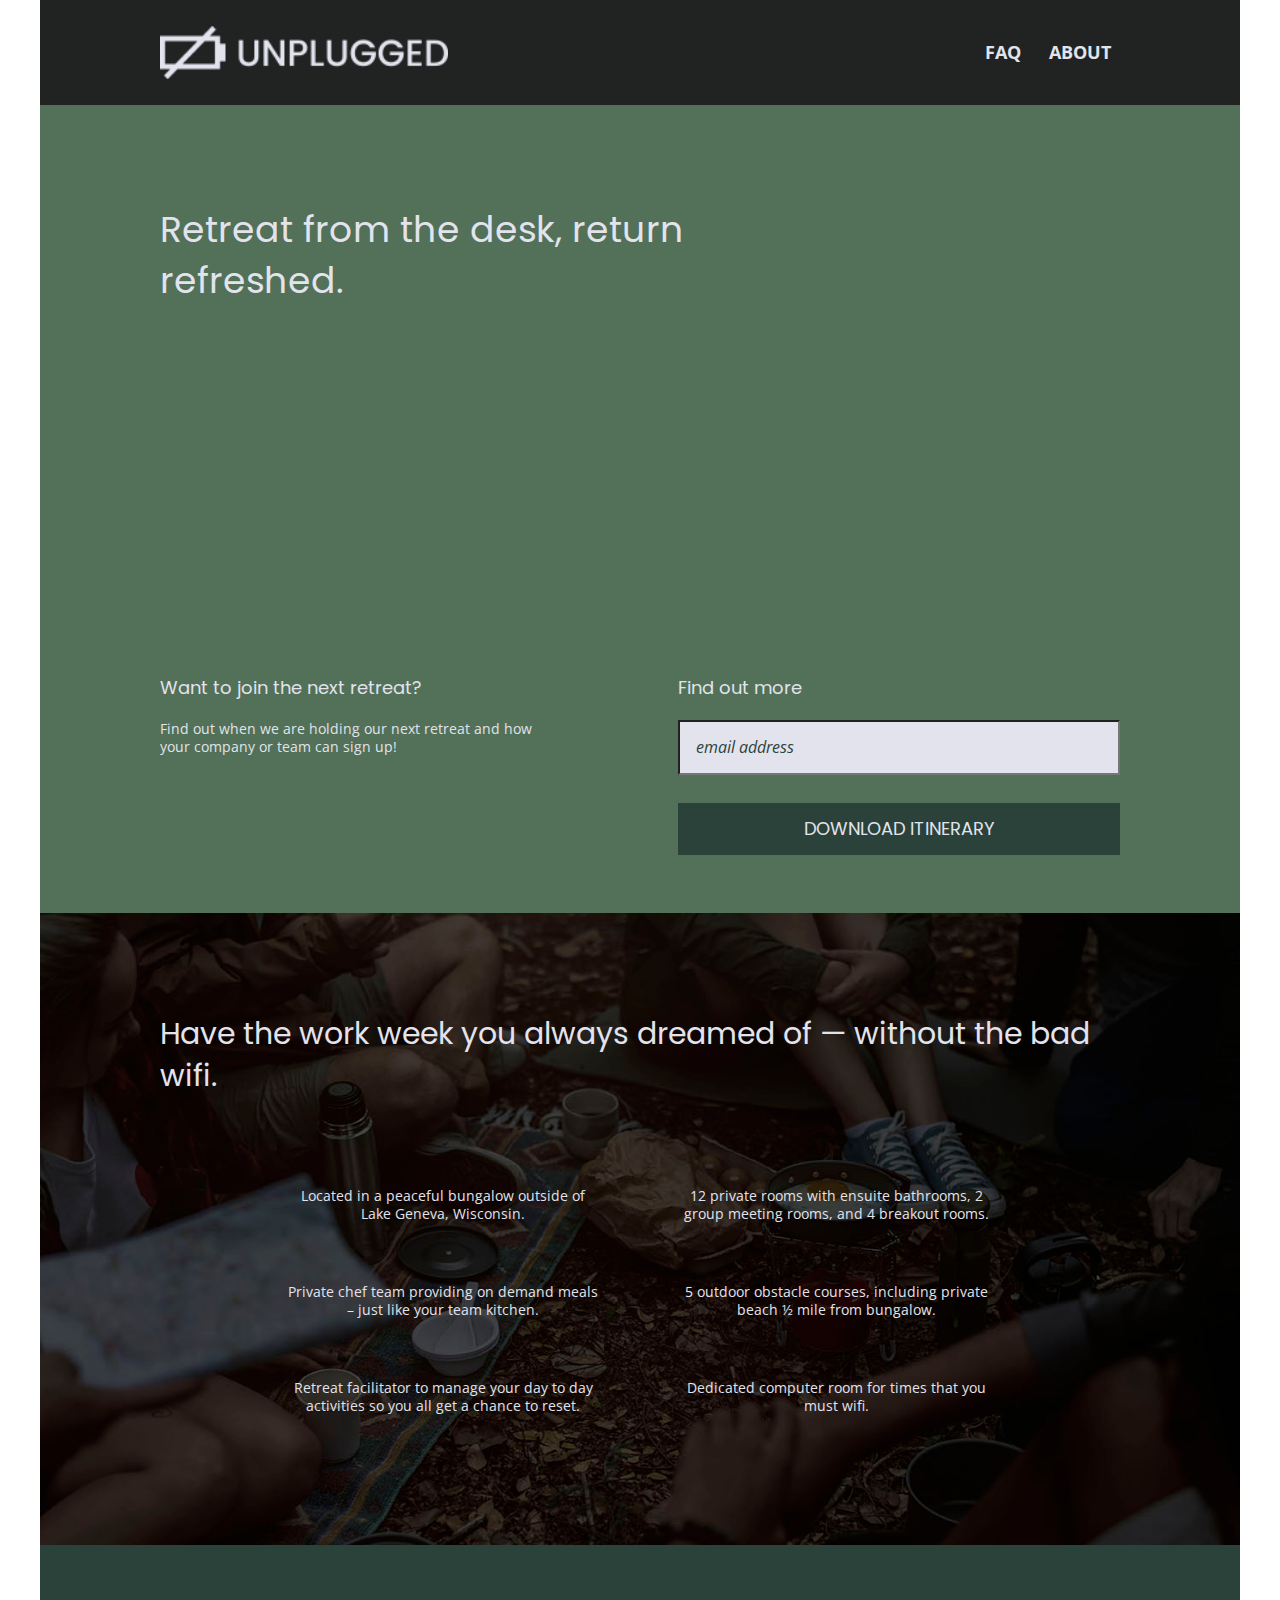
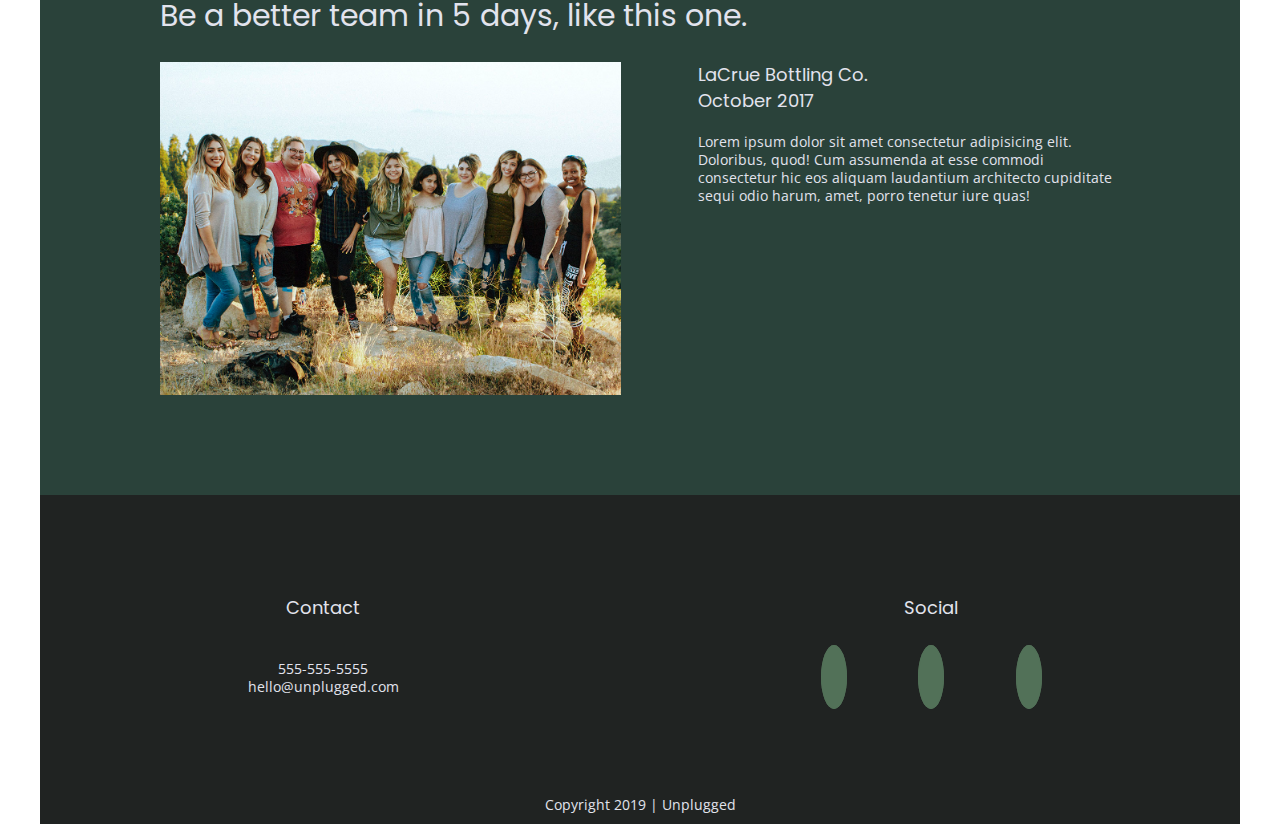
==== commit b073896a: "Add icons to footer in all pages and style for mobile." ====
--- a/index.html
+++ b/index.html
@@ -160,9 +160,24 @@
           <h4>Social</h4>
           <!--add links and icons here: facebook, twitter, instagram-->
           <div class="social-icons">
-            <p><a href="https://www.facebook.com" target="_blank">Facebook</a></p>
-            <p><a href="https://www.twitter.com" target="_blank">Twitter</a></p>
-            <p><a href="https://www.instagram.com" target="_blank"></a></p>
+            <p>
+              <a href="https://www.facebook.com" target="_blank">
+                <i class="fab fa-facebook"></i>
+                <span class="visuallyhidden">Facebook link</span>
+              </a>
+            </p>
+            <p>
+              <a href="https://www.twitter.com" target="_blank">
+                <i class="fab fa-twitter"></i>
+                <span class="visuallyhidden">Twitter link</span>
+              </a>
+            </p>
+            <p>
+              <a href="https://www.instagram.com" target="_blank">
+                <i class="fab fa-instagram"></i>
+                <span class="visuallyhidden">Instagram link</span>
+              </a>
+            </p>
           </div>
         </div>
       </div> <!-- end of footer-content div -->
--- a/css/main.css
+++ b/css/main.css
@@ -269,16 +269,27 @@
 }
 
 footer .social-icons {
-    display: flex;
-    justify-content: space-around;
+    width: 100%;
+    display: flex;
+    justify-content: space-between;
     align-items: center;
     flex-flow: row nowrap;
 }
 
 footer .social-icons p {
     display: flex;
-    justify-content: center;
-    align-items: center;
+    justify-content: space-between;
+    align-items: center;
+}
+
+footer .social-icons i {
+    background-color: rgb(82, 113, 88);
+    margin: 20px;
+    padding: 12px;
+    font-size: 2em;
+    text-align: center;
+    border: 1px solid rgb(82, 113, 88);
+    border-radius: 50%;
 }
 
 footer .copyright {
@@ -441,7 +452,7 @@
     position: relative;
     width: 100%;
     padding-bottom: 93%; /* sets aspect ratio for container */
-    height: 1px;
+    height: 0px;
     overflow: hidden;
 }
 
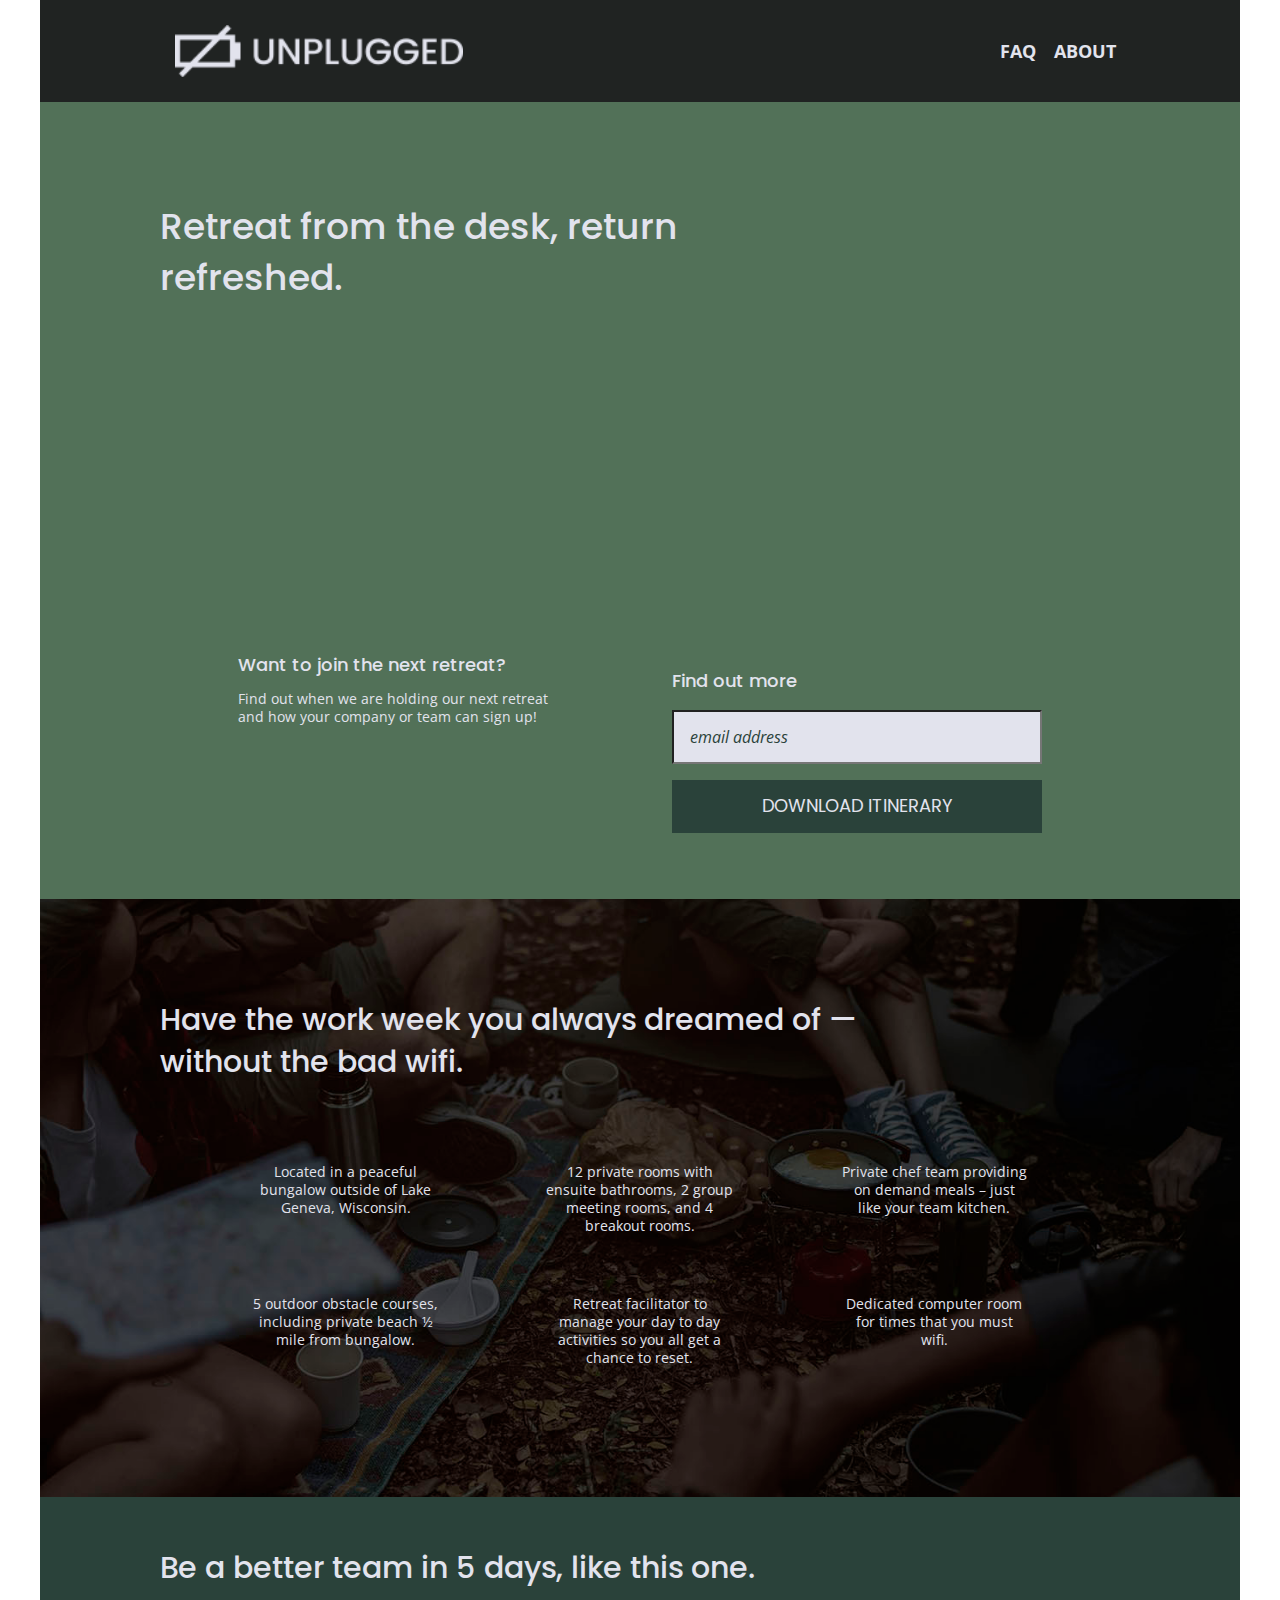
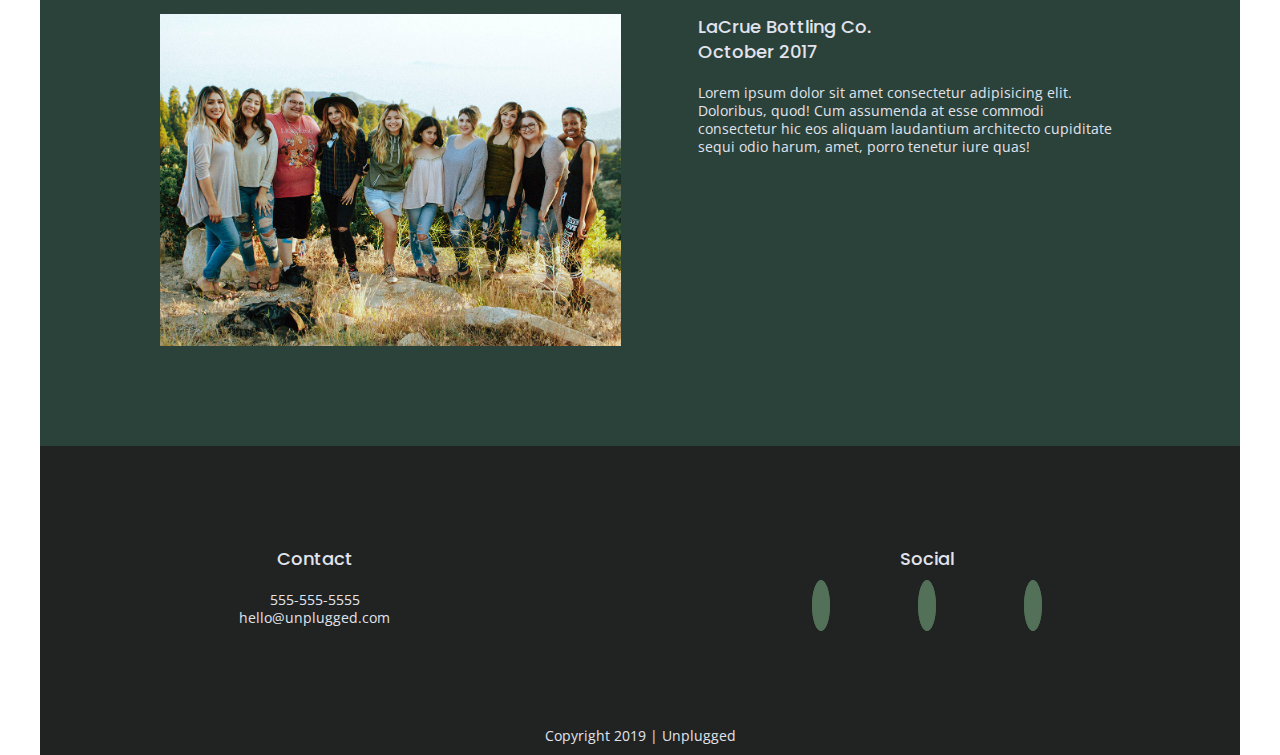
==== commit 9f96baad: "Minor styling tweaks for mobile views of all pages." ====
--- a/index.html
+++ b/index.html
@@ -14,7 +14,7 @@
   <link rel="apple-touch-icon" href="icon.png">
   <!-- Place favicon.ico in the root directory -->
 
-  <link href="https://fonts.googleapis.com/css?family=Open+Sans:400,700|Poppins:400,700" rel="stylesheet">
+  <link href="https://fonts.googleapis.com/css?family=Open+Sans:400,700|Poppins:500,700" rel="stylesheet">
   <link rel="stylesheet" href="https://use.fontawesome.com/releases/v5.7.1/css/all.css" integrity="sha384-fnmOCqbTlWIlj8LyTjo7mOUStjsKC4pOpQbqyi7RrhN7udi9RwhKkMHpvLbHG9Sr" crossorigin="anonymous">
   <link rel="stylesheet" href="css/normalize.css">
   <link rel="stylesheet" href="css/main.css">
--- a/css/main.css
+++ b/css/main.css
@@ -119,7 +119,7 @@
 h3,
 h4 {
     font-family: 'Poppins', sans-serif;
-    font-weight: 400;
+    font-weight: 500;
     margin: 0;
 }
 h1 {
@@ -149,6 +149,7 @@
 ul,
 ol {
     list-style-type: none;
+    margin: 0;
     padding-left: 0;
 }
 
@@ -199,9 +200,9 @@
     flex-flow: row wrap;
 }
 
-header {
+/* header {
     padding: 15px 0;
-} 
+}  */
 
 header .content-wrapper {
     margin: 0;
@@ -209,6 +210,7 @@
 
 header .content-wrapper figure {
     width: 68%;
+    padding: 15px;
 }
 
 .header-divider {
@@ -227,6 +229,7 @@
 
 header nav ul {
     width: 100%;
+    padding: 15px;
     display: flex;
     justify-content: space-between;
     align-items: center;
@@ -284,9 +287,9 @@
 
 footer .social-icons i {
     background-color: rgb(82, 113, 88);
-    margin: 20px;
-    padding: 12px;
-    font-size: 2em;
+    margin: 0 20px;
+    padding: 8px;
+    font-size: 24px;
     text-align: center;
     border: 1px solid rgb(82, 113, 88);
     border-radius: 50%;
@@ -334,20 +337,28 @@
     flex-flow: row wrap;
 }
 
-aside h4 {
-    margin: 20px 0;
-}
-
-.form-description {
+aside .content-wrapper {
+    margin: 28px auto;
+}
+
+aside p {
+    margin: 12px 0;
+}
+
+/* .form-description {
     margin: 30px 0 8px 0;
+} */
+
+aside .form h4 {
+    margin: 16px 0;
 }
 
 .form {
-    margin: 19px 0 45px 0;
+    /* margin: 19px 0 45px 0; */
 }
 
 aside .form input {
-    margin-bottom: 8px;
+    margin-bottom: 16px;
     padding: 16px;
 }
 
@@ -361,7 +372,7 @@
 
 aside .form input[type=button] {
     width: 100%;
-    margin-top: 20px;
+    /* margin-top: 20px; */
     background-color: rgb(42, 66, 58);
     border: none;
     font-family: 'Poppins', sans-serif;
@@ -381,7 +392,8 @@
 }
 
 .features h2 {
-    margin-bottom: 60px;
+    margin-bottom: 50px;
+    width: 96%;
 }
 
 .features .features-items {
@@ -636,11 +648,8 @@
         margin-bottom: 0;
     }
     footer .social {
-        width: 31%;
-    }
-    .contact h4,
-    .social h4 {
-        padding-bottom: 40px;
+        justify-content: space-between;
+        width: 48%;
     }
 
     /*** media query 768px - Main page ***/
@@ -753,10 +762,35 @@
         width: 88%;
         justify-content: space-between;
     }
+    footer .contact {
+        width: 23%;
+    }
+    footer .social {
+        width: 32%;
+    }
 
     /* Main - Hero */
     .hero-area h1 {
         width: 70%;
+    }
+
+    /* Main - Form */
+    aside .content-wrapper {
+        width: 67%;
+    }
+
+    /* Main - Features section */
+    .features h2 {
+        width: 80%;
+        /* width: 85%; per PSD measurements */
+    }
+    .features .features-items {
+        justify-content: space-between;
+        width: 85%;
+    }
+    .features .features-items article {
+        margin: 30px 20px;
+        width: 23%;
     }
 
     /* Main - Reviews */
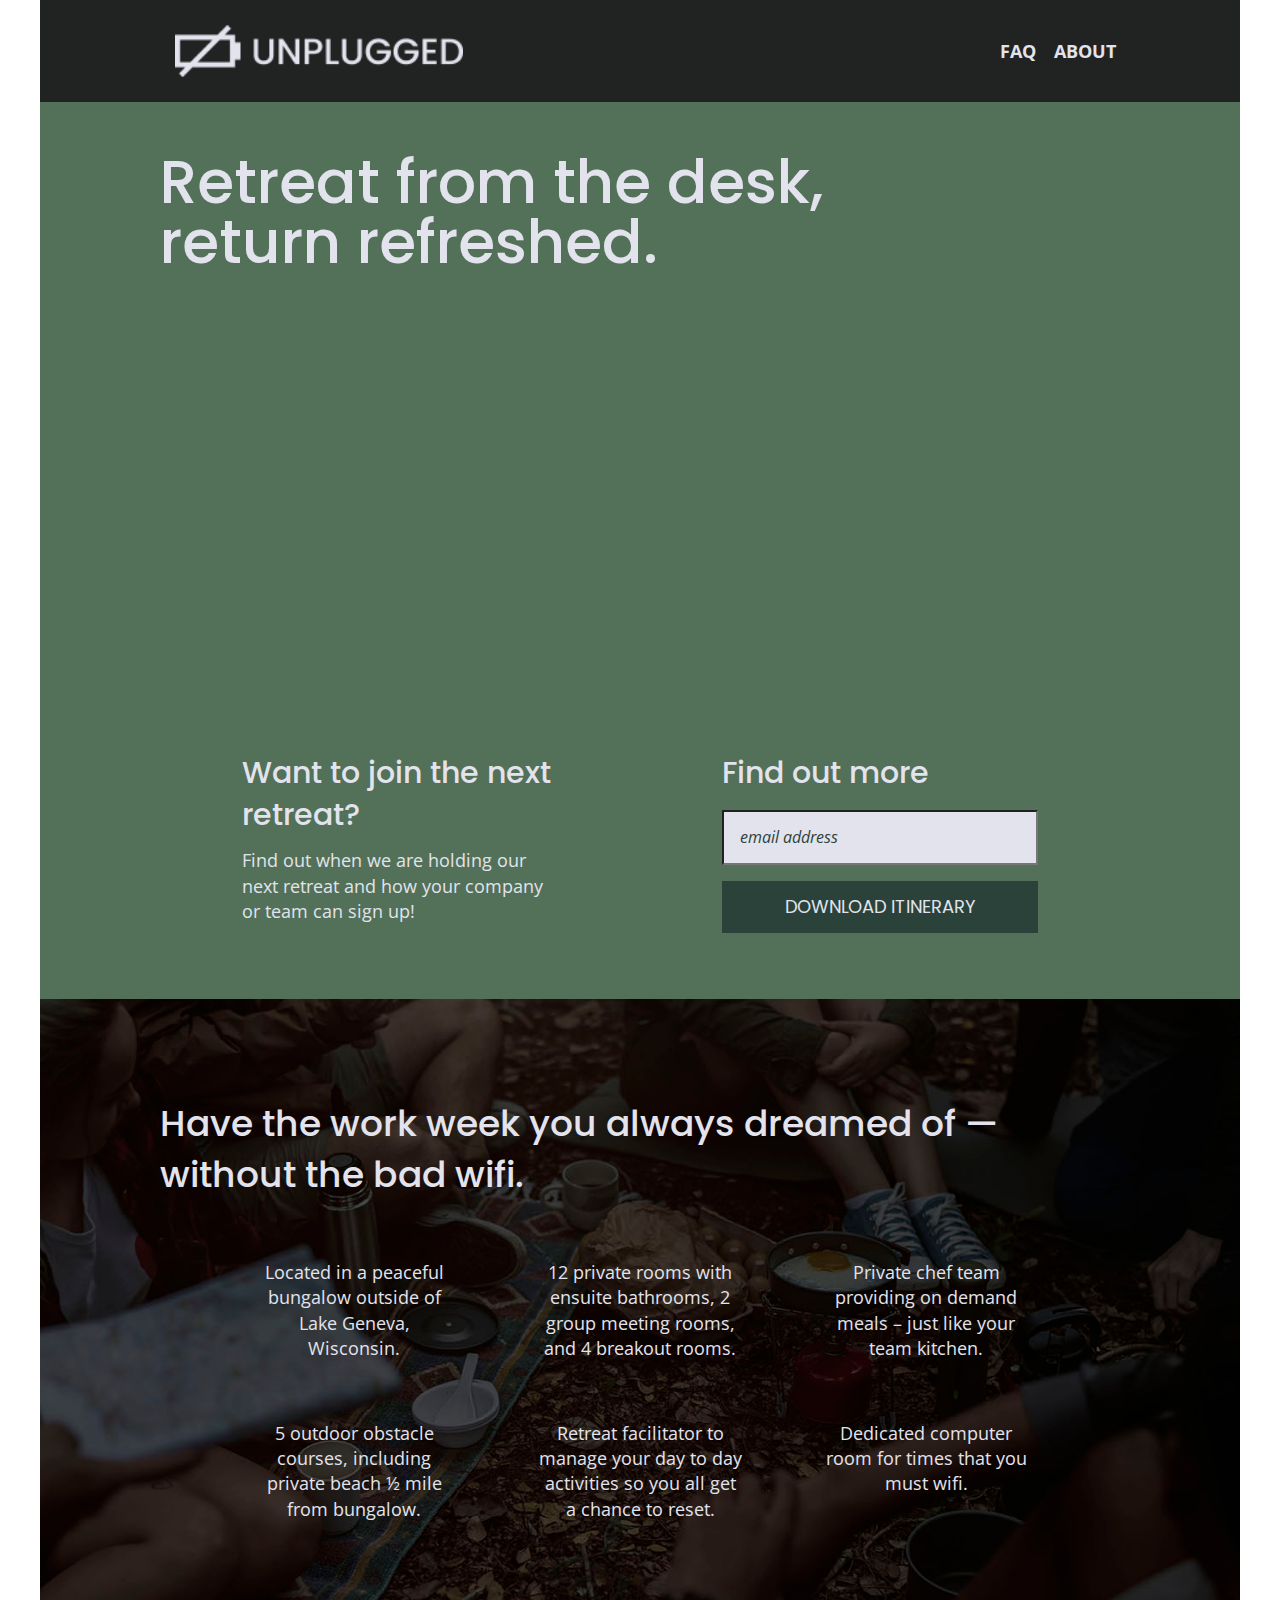
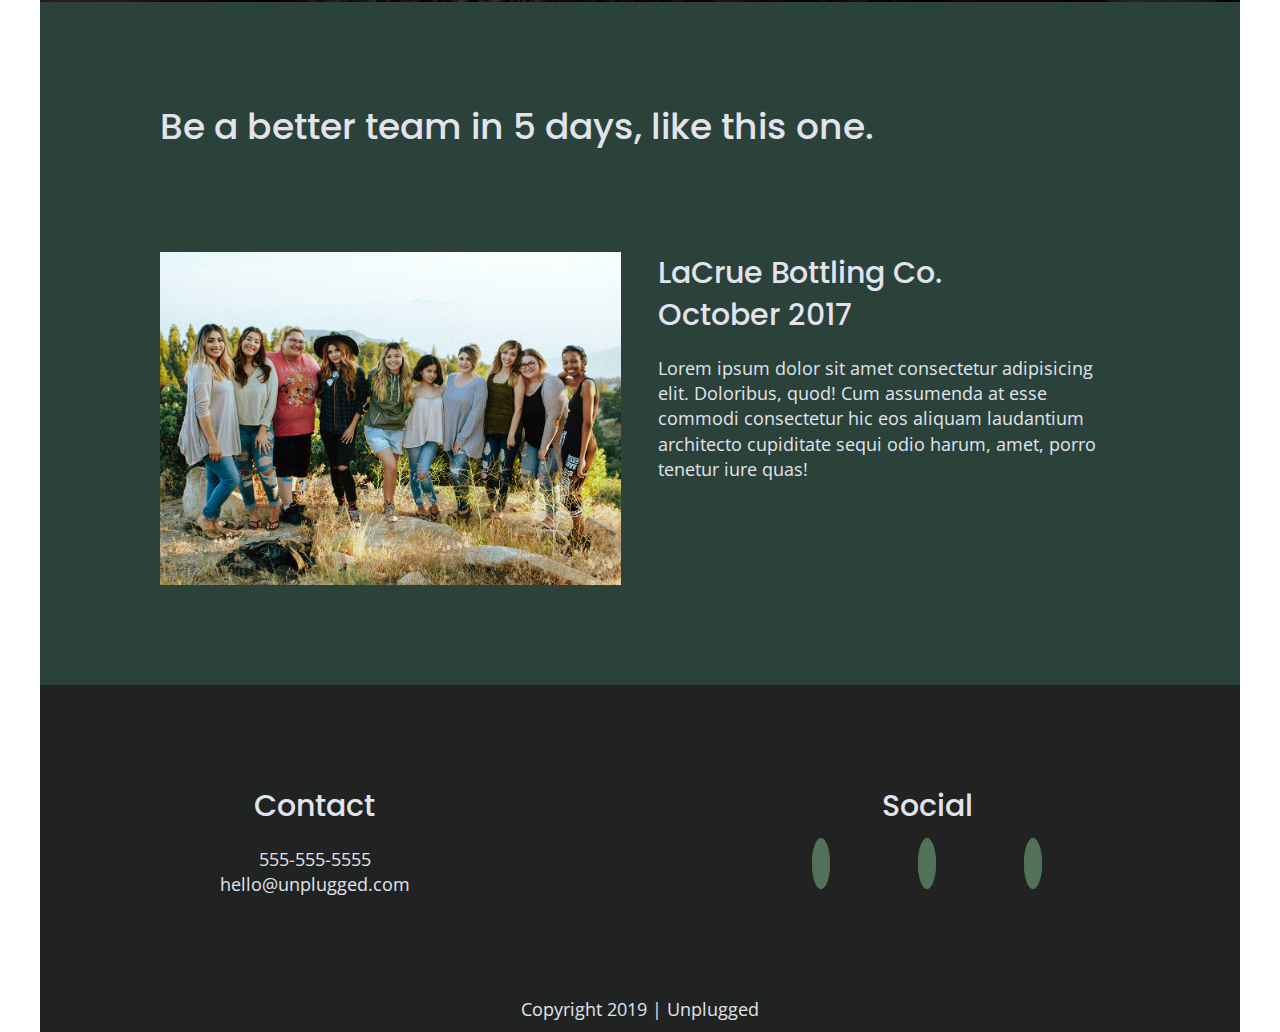
==== commit ee3e19f9: "Fix errors identified by html/css validators." ====
--- a/index.html
+++ b/index.html
@@ -62,7 +62,6 @@
           <h4>Find out more</h4>
           <input type="text" name="name" value="email address">
           <input type="button" value="Download Itinerary">
-          <!-- <button class="button">Download itinerary</button> <------ different way to write this, above. -->
         </div>
       </div>
     </aside>
@@ -73,53 +72,53 @@
         <h2>Have the work week you always dreamed of &mdash; without the bad wifi.</h2>
 
         <div class="features-items">
-          <article>
+          <div class="features-section">
             <p class="fontawesome-icon">
               <i class="fas fa-campground"></i>
               <span class="visuallyhidden">Tent icon</span>
             </p>
             <p class="features-item-description">Located in a peaceful bungalow outside of Lake Geneva, Wisconsin.</p>
-          </article>
-
-          <article>
+          </div>
+
+          <div class="features-section">
             <p class="fontawesome-icon">
               <i class="fas fa-bed"></i>
               <span class="visuallyhidden">Bed icon</span>
             </p>
             <p class="features-item-description">12 private rooms with ensuite bathrooms, 2 group meeting rooms, and 4 breakout rooms.</p>
-          </article>
-
-          <article>
+          </div>
+
+          <div class="features-section">
             <p class="fontawesome-icon">
               <i class="fas fa-utensils"></i>
               <span class="visuallyhidden">utensils icon</span>
             </p>
             <p class="features-item-description">Private chef team providing on demand meals &ndash; just like your team kitchen.</p>
-          </article>
-
-          <article>
+          </div>
+
+          <div class="features-section">
             <p class="fontawesome-icon">
               <i class="fas fa-shoe-prints"></i>
               <span class="visuallyhidden">Shoe prints icon</span>
             </p>
             <p class="features-item-description">5 outdoor obstacle courses, including private beach &frac12; mile from bungalow.</p>
-          </article>
-
-          <article>
+          </div>
+
+          <div class="features-section">
             <p class="fontawesome-icon">
               <i class="fas fa-smile"></i>
               <span class="visuallyhidden">smile icon</span> 
             </p> 
             <p class="features-item-description">Retreat facilitator to manage your day to day activities so you all get a chance to reset.</p>
-          </article>
-
-          <article>
+          </div>
+
+          <div class="features-section">
             <p class="fontawesome-icon">
                 <i class="fas fa-wifi"></i>
                 <span class="visuallyhidden">wifi icon</span> 
             </p>
             <p class="features-item-description">Dedicated computer room for times that you must wifi.</p>
-          </article>
+          </div>
         </div> <!-- end of features-items div -->
 
       </div> <!-- end of content-wrapper div -->
--- a/css/main.css
+++ b/css/main.css
@@ -138,7 +138,6 @@
     margin: 0;
     font-style: normal;
     font-size: 0.875em;
-    line-height: 1.285;
 }
 
 a {
@@ -404,7 +403,7 @@
     text-align: center;
 }
 
-.features article {
+.features .features-section {
     margin: 30px 0;
 }
 
@@ -474,6 +473,7 @@
     left: 0;
     width: 100%;
     height: 100%;
+    border: 0;
 }
 
 .general-contact {
@@ -617,7 +617,18 @@
 /*** Min-width 768px ***/
 @media all and (min-width: 768px) {
     
-    /* Base style */
+    /* Base styles */
+    h1 {
+        font-size: 3em;
+        line-height: 1em;
+    }
+    h2 {
+        font-size: 2.25em;
+    }
+    h4 {
+        font-size: 1.5em;
+    }
+
     .content-wrapper {
         width: 82%;
         margin: 100px auto;
@@ -639,6 +650,9 @@
     }
 
     /* Footer */
+    footer .content-wrapper {
+        margin: 90px auto;
+    }
     .footer-content {
         justify-content: space-between;
         width: 78%;
@@ -650,6 +664,9 @@
     footer .social {
         justify-content: space-between;
         width: 48%;
+    }
+    footer .copyright {
+        margin: 10px auto;
     }
 
     /*** media query 768px - Main page ***/
@@ -659,38 +676,50 @@
     }
     .hero-area {
         justify-content: flex-start;
+        height: 600px;
     }
     .hero-area h1 {
-        width: 83%;
+        width: 85%;
     }
     aside .content-wrapper {
         justify-content: space-between;
         margin: 50px 0;
     }
-    .form-description {
+    aside .form-description {
         width: 40%;
         margin: 0;
     }
-    .form {
+    aside .form {
         width: 46%;
         margin: 0;
     }
+    aside .form h4 {
+        margin: 0 0 16px 0;
+    }
 
     /* Features */
+    .features .content-wrapper {
+        margin: 100px auto 50px auto;
+    }
+    .features h2 {
+        margin-bottom: 30px;
+        width: 100%
+    }
     .features .features-items {
         width: 82%;
         justify-content: space-around;
         margin: 0 auto;
     }
-    .features .features-items article {
+    .features .features-items .features-section {
         width: 40%;
-    }
+        margin: 0 0 50px 0;
+    }
+
+    /* Reviews */
     .reviews .content-wrapper {
         justify-content: space-between;
         margin: 50px auto 100px auto;
     }
-
-    /* Reviews */
     .reviews h2 {
         width: 77%;
         margin-bottom: 25px;
@@ -702,8 +731,15 @@
         width: 48%;
         margin-top: 0;
     }
+    .reviews article h4 {
+        width: 77%
+    }
 
     /*** media query 768px - About page ***/
+    .mission h2,
+    .general-contact h2 {
+        margin-bottom: 36px;
+    }
     .mission-content {
         display: flex;
         justify-content: space-between;
@@ -712,7 +748,7 @@
     }
     .mission-content p {
         width: 47%;
-        margin-top: 36px;
+        margin: 0;
     }
     .map {
         padding-bottom: 46%;
@@ -721,12 +757,12 @@
         width: 100%;
         justify-content: space-between;
     }
-    .contact-content h4 {
-        margin: 20px 0;
+    .general-contact h2 {
+        width: 80%;
     }
     .general-info,
     .facilitator {
-        width: 40%;
+        width: 46%;
     }
 
     /*** media query 768px - FAQ page ***/
@@ -738,13 +774,32 @@
         width: 100%;
     }
     .faq-content {
-        width: 46%;
+        width: 47%;
+    }
+    .faq-content h4 {
+        font-size: 0.875em;
+        margin: 20px 0;
+    }
+    .faq-content p {
+        font-size: 0.875em;
     }
 }
 
 /*** Min-width 1200px ***/
 @media all and (min-width: 1200px) {
     /*** Base styles ***/
+    h1 {
+        font-size: 3.75em;
+    }
+    h3,
+    h4 {
+        font-size: 1.875em;
+    }
+    p,
+    address {
+        font-size: 1.125em;
+    }
+
     .content-wrapper {
         width: 80%;
     }
@@ -758,6 +813,9 @@
     }
 
     /* Footer */
+    footer .content-wrapper {
+        margin: 100px auto 90px auto;
+    }
     .footer-content {
         width: 88%;
         justify-content: space-between;
@@ -770,55 +828,74 @@
     }
 
     /* Main - Hero */
+    .hero-area .content-wrapper {
+        margin-top: 50px;
+    }
     .hero-area h1 {
         width: 70%;
+        /* margin-top: 0px; */
     }
 
     /* Main - Form */
     aside .content-wrapper {
-        width: 67%;
+        justify-content: space-around;
+    }
+    aside .form-description,
+    aside .form {
+        width: 33%;
     }
 
     /* Main - Features section */
-    .features h2 {
-        width: 80%;
-        /* width: 85%; per PSD measurements */
-    }
     .features .features-items {
         justify-content: space-between;
         width: 85%;
     }
-    .features .features-items article {
+    .features .features-items .features-section {
         margin: 30px 20px;
-        width: 23%;
+        width: 25%;
     }
 
     /* Main - Reviews */
+    .reviews .content-wrapper {
+        margin: 100px auto;
+    }
+    .reviews h2 {
+        margin-bottom: 100px;
+    }
     .reviews figure {
         width: 48%;
     }
     .reviews .content-wrapper article {
-        padding-left: 40px;
-        width: 44%;
+        width: 46%;
+        padding-right: 20px;
     }
     
-    /*** About page ***/
+    /*** About & FAQ pages ***/
     .mission h2 {
-        width: 91%;
-        margin-bottom: 100px;
+        font-size: 3em;
+        width: 89%;
     }
     .mission-content p {
-        width: 45%;
+        width: 46%;
     }
     .map {
         padding-bottom: 38%;
     }
-    .contact-content h4 {
-        margin: 40px 0;
+    .general-contact h2 {
+        font-size: 3em;
+        width: 100%;
+        margin-bottom: 24px;
     }
     .general-info,
     .facilitator {
-        width: 35%;
+        width: 46%;
+    }
+
+    .faq h2 {
+        font-size: 3em;
+    }
+    .faq-content h4 {
+        font-size: 1.125em;
     }
 }
 
